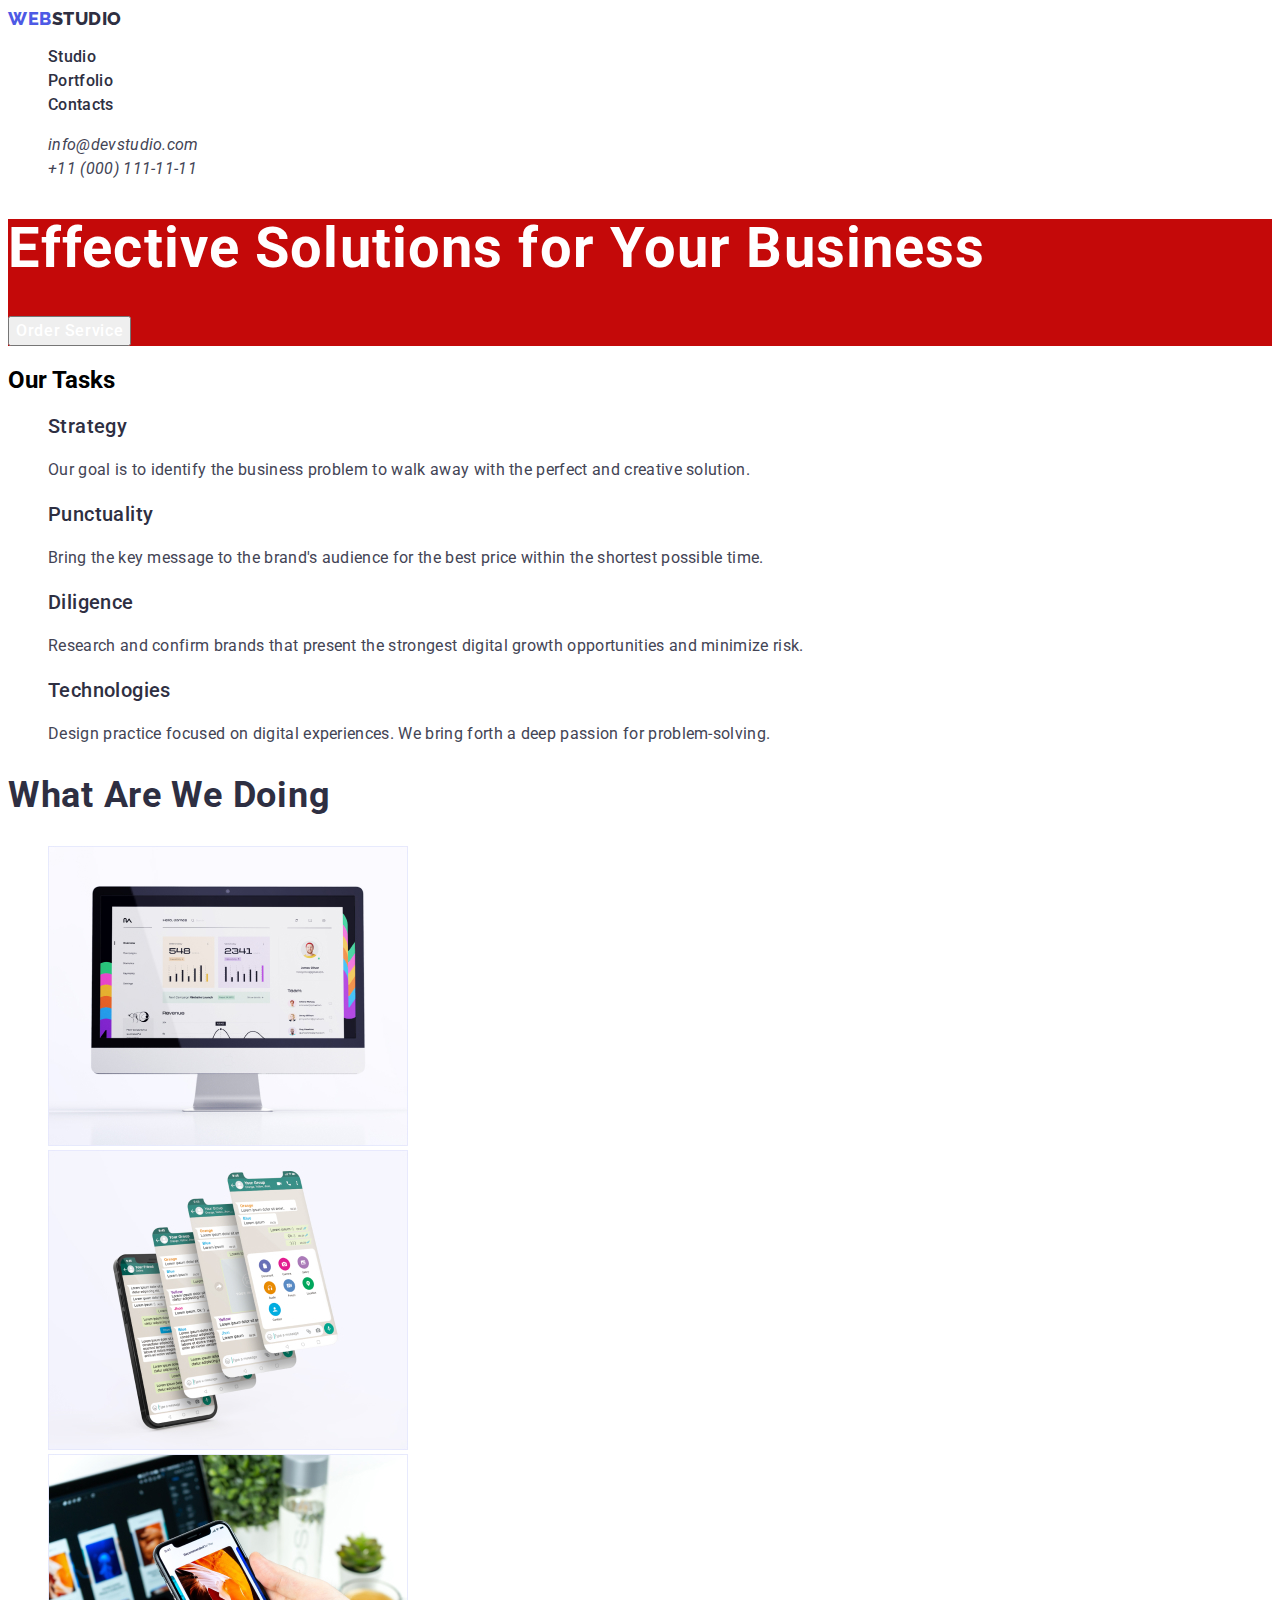
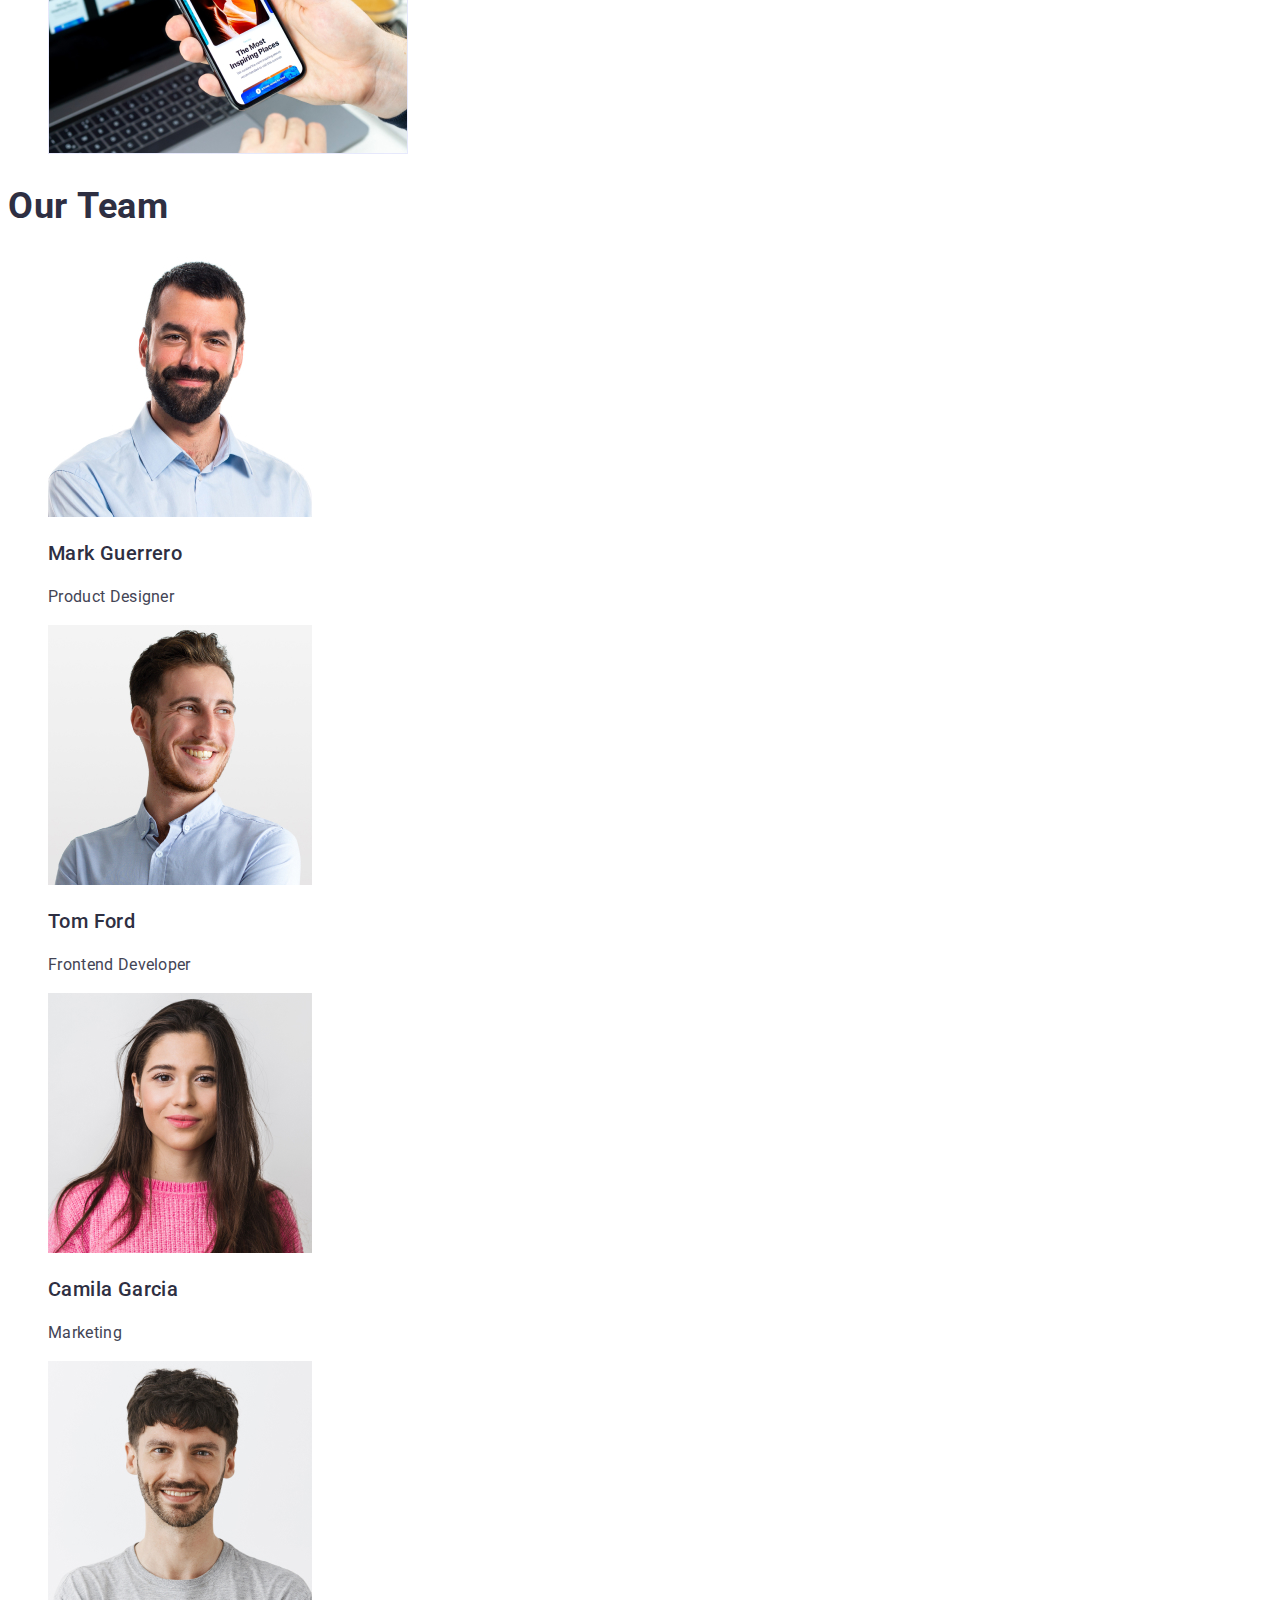
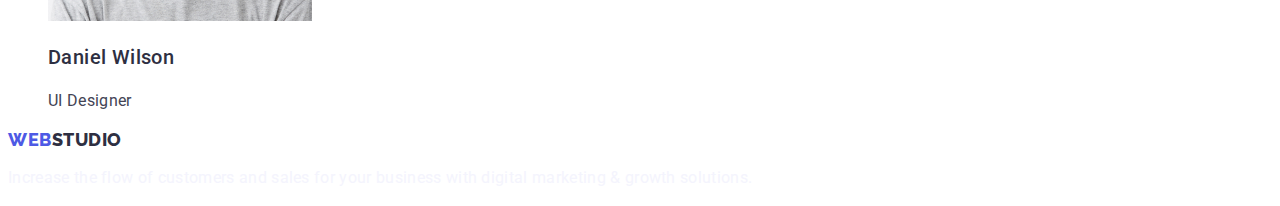
==== index.html @ f7b112e4 "update goit-02" ====
<!DOCTYPE html>
<html lang="en">

<head>
    <meta charset="UTF-8">
    <meta http-equiv="X-UA-Compatible" content="IE=edge">
    <meta name="viewport" content="width=device-width, initial-scale=1.0">
    <link rel="preconnect" href="https://fonts.googleapis.com">
    <link rel="preconnect" href="https://fonts.gstatic.com" crossorigin>
    <link
        href="https://fonts.googleapis.com/css2?family=Raleway:wght@800&amp;family=Roboto:wght@400;500;700;900&amp;display=swap"
        rel="stylesheet">
    <title>Web Studio</title>
    <link rel="stylesheet" href="./css/styles.css">
</head>

<body>
    <header class="header">
        <nav class="header-navigation">
            <a href="./index.html" class="header-logo"><span>Web</span>Studio</a>
            <ul class="header-menu">
                <li class="header-menu-item"><a class="header-menu-link" href="/">Studio</a></li>
                <li class="header-menu-item"><a class="header-menu-link" href="./portfolio.html">Portfolio</a></li>
                <li class="header-menu-item"><a class="header-menu-link" href="/">Contacts</a></li>
            </ul>
        </nav>

        <address class="header-contacts">
            <ul class="header-contacts-menu">
                <li class="header-contacts-items"><a class="header-contacts-links"
                        href="mailto:info@devstudio.com">info@devstudio.com</a></li>
                <li class="header-contacts-items"><a class="header-contacts-links" href="tel:+110001111111">+11 (000)
                        111-11-11</a></li>
            </ul>

        </address>
    </header>
    <main>
        <section class="hero">
            <h1 class="hero-title">Effective Solutions for Your Business</h1>
            <button type="button" class="hero-btn">Order Service</button>
        </section>

        <section class="benefits"> <!--SPISOK-->
            <h2 class="benefits-title">Our Tasks</h2>
            <ul class="benefits-list">
                <li class="benefits-item">
                    <h3 class="benefits-subtitle">Strategy</h3>
                    <p class="benefits-item-text">Our goal is to identify the business
                        problem to walk away with the perfect and creative solution.</p>
                </li>
                <li class="benefits-item">
                    <h3 class="benefits-subtitle">Punctuality</h3>
                    <p class="benefits-item-text">Bring the key message to the brand's audience for the best price
                        within the shortest possible
                        time.</p>
                </li>
                <li class="benefits-item">
                    <h3 class="benefits-subtitle">Diligence</h3>
                    <p class="benefits-item-text">Research and confirm brands that present the strongest digital growth
                        opportunities and minimize
                        risk.</p>
                </li>
                <li class="benefits-item">
                    <h3 class="benefits-subtitle">Technologies</h3>
                    <p class="benefits-item-text">Design practice focused on digital experiences. We bring forth a deep
                        passion for
                        problem-solving.</p>
                </li>
            </ul>
        </section>

        <section class="skill">
            <h2 class="skill-title">What are we doing</h2>
            <ul class="skill-list">
                <li class="skill-item"><img src="./images/img1.jpg" alt="computer" width="360" height="300"></li>
                <li class="skill-item"><img src="./images/img2.jpg" alt="multiple phones" width="360" height="300"></li>
                <li class="skill-item"><img src="./images/img3.jpg" alt="one phone" width="360" height="300"></li>
            </ul>
        </section>

        <section class="team">
            <h2 class="team-title">Our Team</h2>
            <ul class="team-list">
                <li class="team-item">
                    <img src="./images/img21.jpg" alt="Mark Guerrero" width="264">
                    <h3 class="team-subtitle">Mark Guerrero</h3>
                    <p class="team-item-text">Product Designer</p>
                </li>

                <li class="team-item">
                    <img src="./images/img22.jpg" alt="Mark Guerrero" width="264">
                    <h3 class="team-subtitle">Tom Ford</h3>
                    <p class="team-item-text">Frontend Developer</p>
                </li>

                <li class="team-item">
                    <img src="./images/img23.jpg" alt="Mark Guerrero" width="264">
                    <h3 class="team-subtitle">Camila Garcia</h3>
                    <p class="team-item-text">Marketing</p>

                </li>

                <li class="team-item">
                    <img src="./images/img24.jpg" alt="Mark Guerrero" width="264">
                    <h3 class="team-subtitle">Daniel Wilson</h3>
                    <p class="team-item-text">UI Designer</p>
                </li>
            </ul>
        </section>
    </main>

    <footer class="footer">
        <a href="./index.html" class="footer-logo"><span>Web</span>Studio</a>
        <p class="footer-text">Increase the flow of customers and sales for your business with digital marketing &
            growth solutions.</p>
    </footer>

</body>

</html>
---- css/styles.css ----
body {
  font-family: "Roboto", sans-serif;
}

a {
  text-decoration: none;
}

.header-logo span {
  font-family: "Raleway";
  font-style: normal;
  font-weight: 800;
  font-size: 18px;
  line-height: 1.17;
  letter-spacing: 0.03em;
  color: #4d5ae5;
}

ul {
  list-style-type: none;
}

.header-logo {
  font-family: "Raleway";
  font-style: normal;
  font-weight: 800;
  font-size: 18px;
  line-height: 1.17;
  letter-spacing: 0.03em;
  text-transform: uppercase;
  color: #2e2f42;
}

.header-menu-link {
  font-weight: 500;
  font-size: 16px;
  line-height: 1.5; /* 24/16 */
  letter-spacing: 0.02em;
  color: #2e2f42;
}

/** --------------HEADER---------- */

.header-contacts-links {
  font-weight: 400;
  font-size: 16px;
  line-height: 1.5;
  letter-spacing: 0.02em;
  color: #434455;
}

.header-contacts-links:hover {
  color: #fd9222;
}

.header-contacts-links:focus {
  color: #fd9222;
}

/** ---------------HERO---------- */

.hero {
  background-color: rgb(196, 9, 9);
}

.hero-title {
  font-weight: 700;
  font-size: 56px;
  line-height: 1.07;
  letter-spacing: 0.02em;
  color: #ffffff;
}

.hero-btn {
  font-family: "Roboto";
  font-style: normal;
  font-weight: 500;
  font-size: 16px;
  line-height: 1.5;
  letter-spacing: 0.04em;
  color: #ffffff;
}

.hero-btn:hover {
  color: #fd9222;
}

/** ---------BENEFITS--------- */

.benefits {
}

.benefits-title {
}

.benefits-list {
}

.benefits-item {
}

.benefits-subtitle {
  font-weight: 500;
  font-size: 20px;
  line-height: 1.2;
  letter-spacing: 0.02em;
  color: #2e2f42;
}

.benefits-item-text {
  font-weight: 400;
  font-size: 16px;
  line-height: 1.5;
  letter-spacing: 0.02em;
  color: #434455;
}

/** --------SKILL---------- */
.skill {
}

.skill-title {
  font-weight: 700;
  font-size: 36px;
  line-height: 1.11;
  letter-spacing: 0.02em;
  text-transform: capitalize;
  color: #2e2f42;
}

.skill-list {
}

.skill-item {
}

/** --------TEAM-------- */

.team {
}

.team-title {
  font-weight: 700;
  font-size: 36px;
  line-height: 1.11;
  letter-spacing: 0.02em;
  text-transform: capitalize;
  color: #2e2f42;
}

.team-list {
}

.team-item {
}

.team-subtitle {
  font-weight: 500;
  font-size: 20px;
  line-height: 1.2;
  letter-spacing: 0.02em;
  color: #2e2f42;
}

.team-item-text {
  font-weight: 400;
  font-size: 16px;
  line-height: 1.5;
  letter-spacing: 0.02em;
  color: #434455;
}

/** ------SECOND-PAGE------- */

/** ------------SERVICES----------- */

.sevices-btn-all {
  font-weight: 500;
  font-size: 16px;
  line-height: 1.5;
  letter-spacing: 0.04em;
  color: #ffffff;
}

.sevices-web-site-btn {
  font-weight: 500;
  font-size: 16px;
  line-height: 1.5;
  display: flex;
  align-items: center;
  text-align: center;
  letter-spacing: 0.04em;
  color: #4d5ae5;
}

.services-app-btn {
  font-weight: 500;
  font-size: 16px;
  line-height: 1.5;
  display: flex;
  align-items: center;
  text-align: center;
  letter-spacing: 0.04em;
  color: #4d5ae5;
}

.services-design-btn {
  font-weight: 500;
  font-size: 16px;
  line-height: 1.5;
  display: flex;
  align-items: center;
  text-align: center;
  letter-spacing: 0.04em;
  color: #4d5ae5;
}

.services-marketing-btn {
  font-weight: 500;
  font-size: 16px;
  line-height: 1.5;
  display: flex;
  align-items: center;
  text-align: center;
  letter-spacing: 0.04em;
  color: #4d5ae5;
}

/** ------------BANKING--------- */

.banking-subtitle {
  font-weight: 500;
  font-size: 20px;
  line-height: 1.2;
  letter-spacing: 0.02em;
  color: #2e2f42;
}

.footer {
}

.footer-logo span {
  font-family: "Raleway";
  font-style: normal;
  font-weight: 800;
  font-size: 18px;
  line-height: 1.17;
  letter-spacing: 0.03em;
  color: #4d5ae5;
}

.footer-logo {
  font-family: "Raleway";
  font-style: normal;
  font-weight: 800;
  font-size: 18px;
  line-height: 1.17;
  letter-spacing: 0.03em;
  text-transform: uppercase;
  color: #2e2f42;
}

.footer-text {
  font-weight: 400;
  font-size: 16px;
  line-height: 1.5;
  letter-spacing: 0.02em;
  color: #f4f4fd;
}
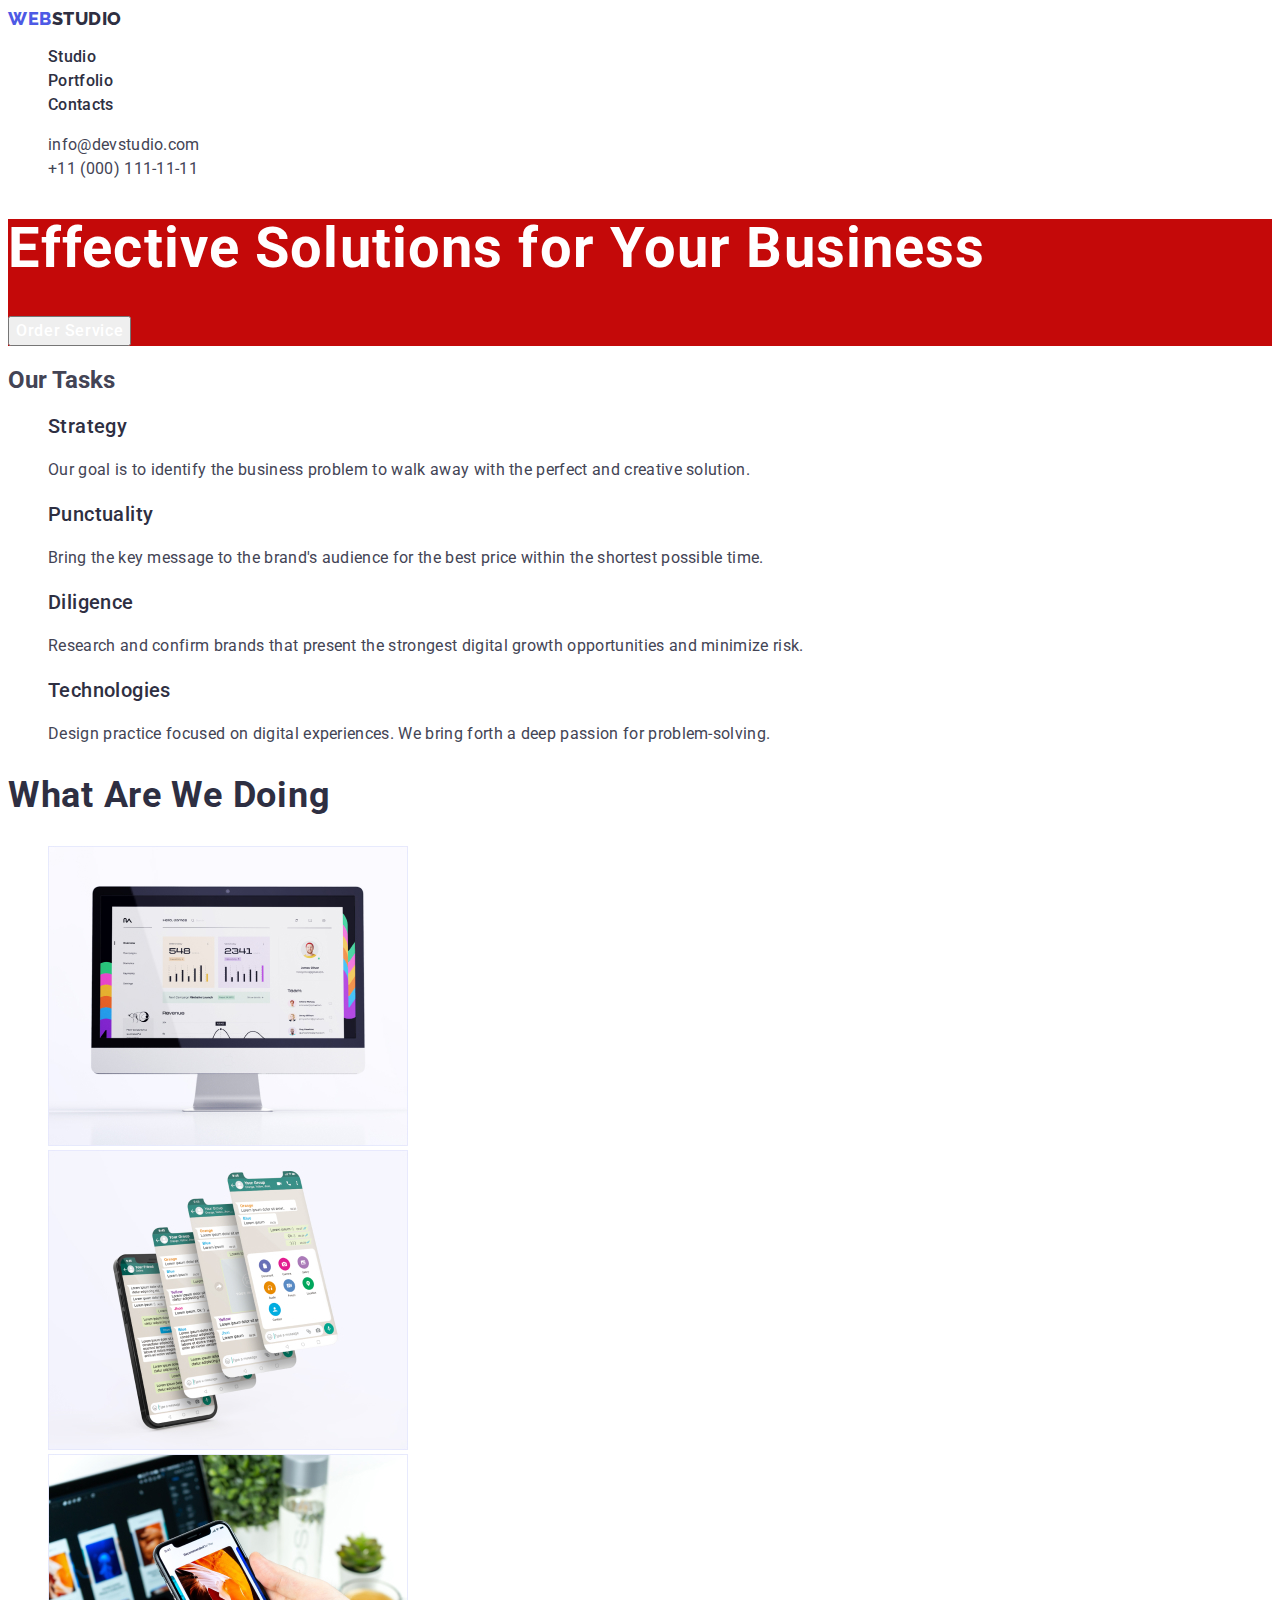
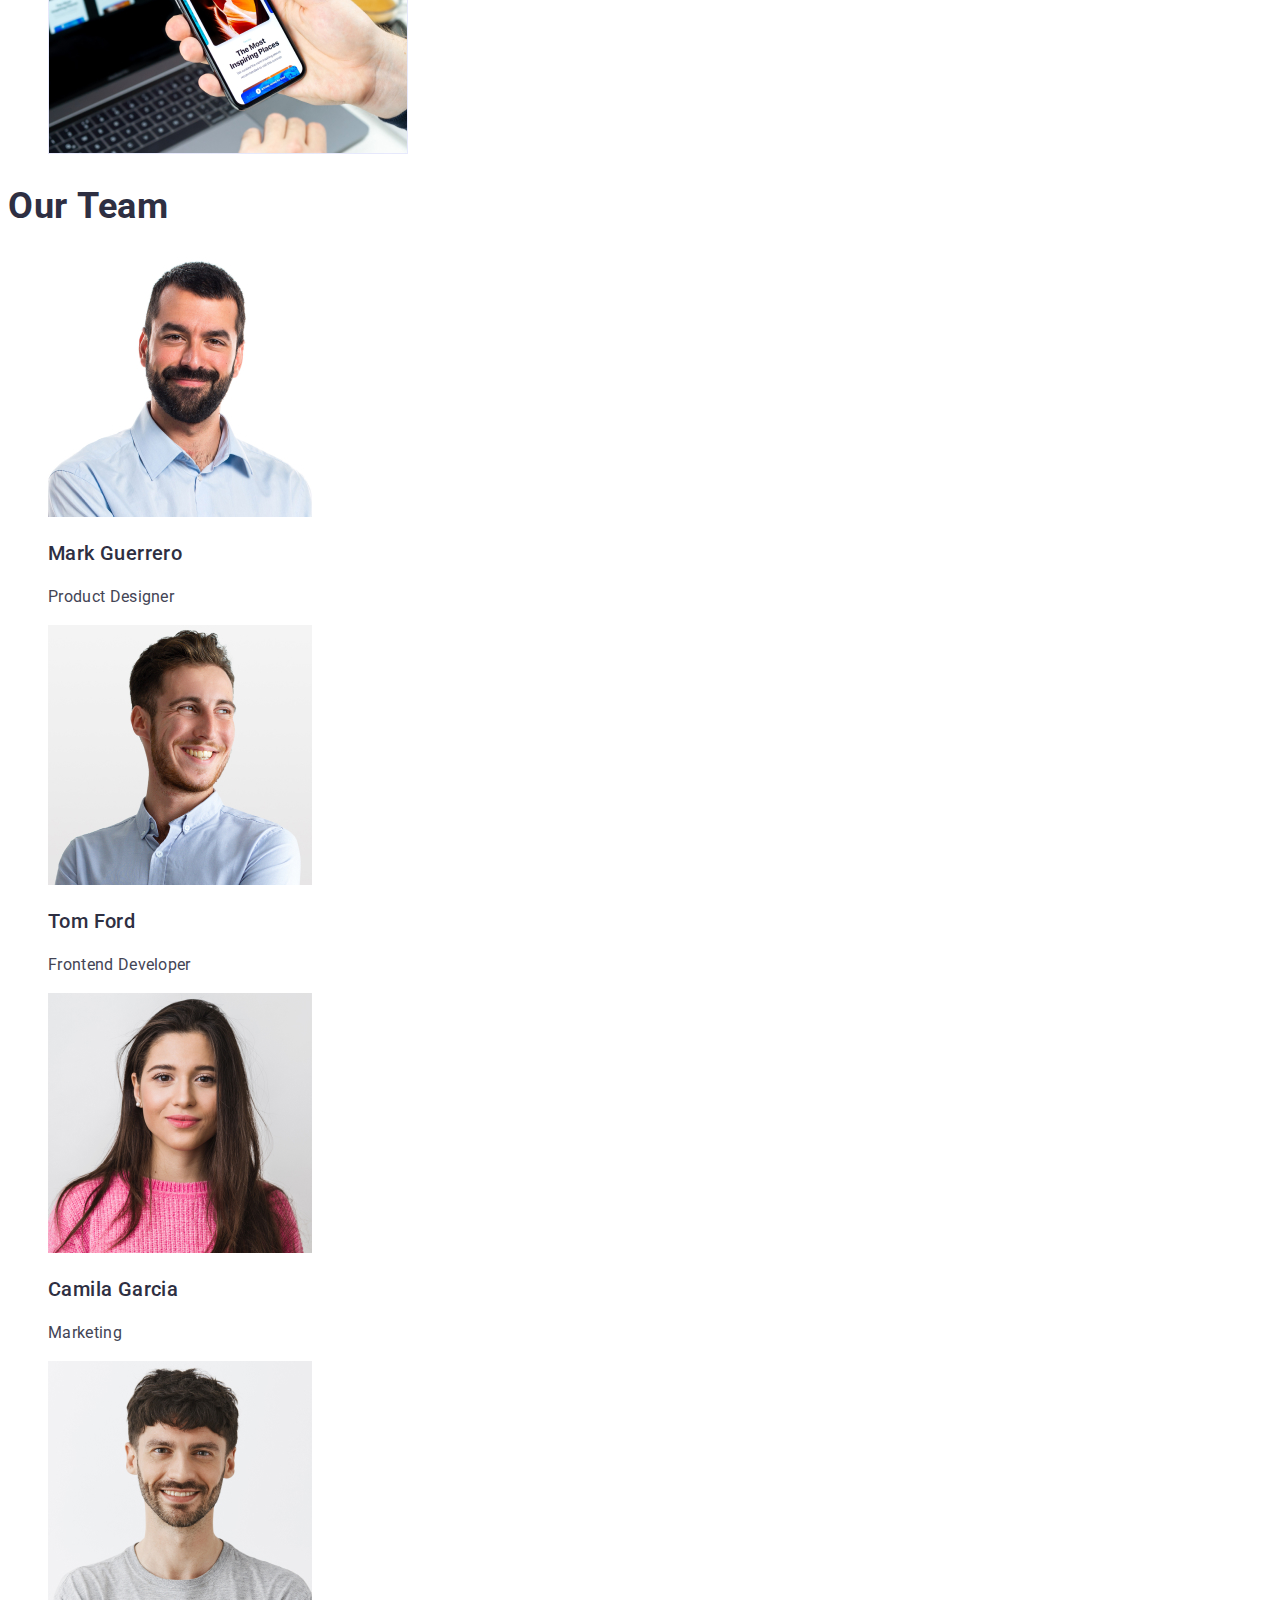
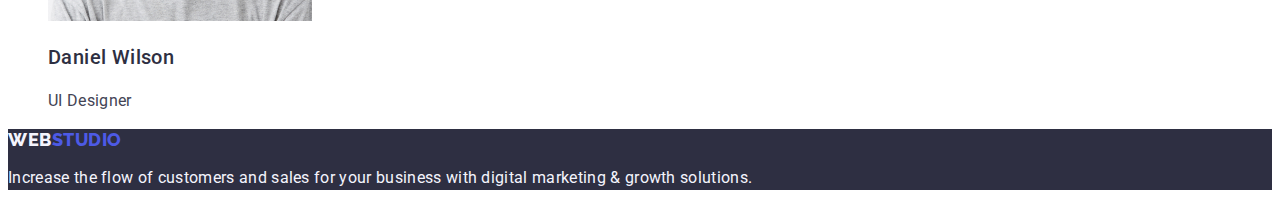
==== commit 24f481e0: "update" ====
--- a/index.html
+++ b/index.html
@@ -17,19 +17,20 @@
 <body>
     <header class="header">
         <nav class="header-navigation">
-            <a href="./index.html" class="header-logo"><span>Web</span>Studio</a>
-            <ul class="header-menu">
-                <li class="header-menu-item"><a class="header-menu-link" href="/">Studio</a></li>
-                <li class="header-menu-item"><a class="header-menu-link" href="./portfolio.html">Portfolio</a></li>
-                <li class="header-menu-item"><a class="header-menu-link" href="/">Contacts</a></li>
+            <a href="./index.html" class="header-logo">Web<span>Studio</span></a>
+            <ul class="header-menu-item">
+                <li class="header-menu-link"><a class="header-menu-link-item" href="index.html">Studio</a></li>
+                <li class="header-menu-link"><a class="header-menu-link-item" href="./portfolio.html">Portfolio</a></li>
+                <li class="header-menu-link"><a class="header-menu-link-item" href="/">Contacts</a></li>
             </ul>
         </nav>
 
         <address class="header-contacts">
-            <ul class="header-contacts-menu">
-                <li class="header-contacts-items"><a class="header-contacts-links"
+            <ul class="header-contacts-item">
+                <li class="header-contacts-list"><a class="header-contacts-item-link"
                         href="mailto:info@devstudio.com">info@devstudio.com</a></li>
-                <li class="header-contacts-items"><a class="header-contacts-links" href="tel:+110001111111">+11 (000)
+                <li class="header-contacts-items"><a class="header-contacts-item-link" href="tel:+110001111111">+11
+                        (000)
                         111-11-11</a></li>
             </ul>
 
--- a/css/styles.css
+++ b/css/styles.css
@@ -1,5 +1,18 @@
+:root {
+  --primary-font: "Roboto", sans-serif;
+  --primary-slate-color: #434455;
+  --primary-white-color: #ffffff;
+  --primary-navy-blue-color: #2e2f42;
+}
+
 body {
   font-family: "Roboto", sans-serif;
+  color: #434455;
+  background-color: #ffffff;
+}
+
+.link {
+  text-decoration: none;
 }
 
 a {
@@ -13,13 +26,16 @@
   font-size: 18px;
   line-height: 1.17;
   letter-spacing: 0.03em;
-  color: #4d5ae5;
+  text-transform: uppercase;
+  color: #2e2f42;
 }
 
 ul {
   list-style-type: none;
 }
 
+/** --------------HEADER---------- */
+
 .header-logo {
   font-family: "Raleway";
   font-style: normal;
@@ -28,32 +44,34 @@
   line-height: 1.17;
   letter-spacing: 0.03em;
   text-transform: uppercase;
-  color: #2e2f42;
-}
-
-.header-menu-link {
-  font-weight: 500;
-  font-size: 16px;
-  line-height: 1.5; /* 24/16 */
-  letter-spacing: 0.02em;
-  color: #2e2f42;
-}
-
-/** --------------HEADER---------- */
-
-.header-contacts-links {
-  font-weight: 400;
-  font-size: 16px;
-  line-height: 1.5;
-  letter-spacing: 0.02em;
-  color: #434455;
-}
-
-.header-contacts-links:hover {
+  color: #4d5ae5;
+}
+
+.header-menu-link-item {
+  font-family: "Roboto";
+  font-style: normal;
+  font-weight: 500;
+  font-size: 16px;
+  line-height: 1.5;
+  letter-spacing: 0.02em;
+  color: #2e2f42;
+}
+
+.header-contacts-item-link {
+  font-family: "Roboto";
+  font-style: normal;
+  font-weight: 400;
+  font-size: 16px;
+  line-height: 1.5;
+  letter-spacing: 0.02em;
+  color: #434455;
+}
+
+.header-contacts-item-link:hover {
   color: #fd9222;
 }
 
-.header-contacts-links:focus {
+.header-contacts-item-link:focus {
   color: #fd9222;
 }
 
@@ -87,18 +105,6 @@
 
 /** ---------BENEFITS--------- */
 
-.benefits {
-}
-
-.benefits-title {
-}
-
-.benefits-list {
-}
-
-.benefits-item {
-}
-
 .benefits-subtitle {
   font-weight: 500;
   font-size: 20px;
@@ -116,8 +122,6 @@
 }
 
 /** --------SKILL---------- */
-.skill {
-}
 
 .skill-title {
   font-weight: 700;
@@ -128,16 +132,7 @@
   color: #2e2f42;
 }
 
-.skill-list {
-}
-
-.skill-item {
-}
-
 /** --------TEAM-------- */
-
-.team {
-}
 
 .team-title {
   font-weight: 700;
@@ -148,12 +143,6 @@
   color: #2e2f42;
 }
 
-.team-list {
-}
-
-.team-item {
-}
-
 .team-subtitle {
   font-weight: 500;
   font-size: 20px;
@@ -170,65 +159,49 @@
   color: #434455;
 }
 
-/** ------SECOND-PAGE------- */
-
 /** ------------SERVICES----------- */
 
-.sevices-btn-all {
+.portfolio-btn-all {
+  font-family: "Roboto";
+  font-style: normal;
   font-weight: 500;
   font-size: 16px;
   line-height: 1.5;
   letter-spacing: 0.04em;
   color: #ffffff;
-}
-
-.sevices-web-site-btn {
-  font-weight: 500;
-  font-size: 16px;
-  line-height: 1.5;
-  display: flex;
-  align-items: center;
-  text-align: center;
+  background-color: #404bbf;
+  cursor: pointer;
+}
+
+.portfolio-btn-all:hover {
+  color: #ffffff;
+  background-color: #404bbf;
+}
+
+.portfolio-btn-all:focus {
+  color: #ffffff;
+  background-color: #404bbf;
+}
+
+.prospects-img link {
+  list-style: none;
+}
+
+.portfolio-btn {
+  font-family: "Roboto";
+  font-style: normal;
+  font-weight: 500;
+  font-size: 16px;
+  line-height: 1.5;
   letter-spacing: 0.04em;
   color: #4d5ae5;
 }
 
-.services-app-btn {
-  font-weight: 500;
-  font-size: 16px;
-  line-height: 1.5;
-  display: flex;
-  align-items: center;
-  text-align: center;
-  letter-spacing: 0.04em;
-  color: #4d5ae5;
-}
-
-.services-design-btn {
-  font-weight: 500;
-  font-size: 16px;
-  line-height: 1.5;
-  display: flex;
-  align-items: center;
-  text-align: center;
-  letter-spacing: 0.04em;
-  color: #4d5ae5;
-}
-
-.services-marketing-btn {
-  font-weight: 500;
-  font-size: 16px;
-  line-height: 1.5;
-  display: flex;
-  align-items: center;
-  text-align: center;
-  letter-spacing: 0.04em;
-  color: #4d5ae5;
-}
-
-/** ------------BANKING--------- */
-
-.banking-subtitle {
+/** ------------PROSPECTS--------- */
+
+.prospects-title {
+  font-family: "Roboto";
+  font-style: normal;
   font-weight: 500;
   font-size: 20px;
   line-height: 1.2;
@@ -236,7 +209,20 @@
   color: #2e2f42;
 }
 
+.prospects-text {
+  font-family: "Roboto";
+  font-style: normal;
+  font-weight: 400;
+  font-size: 16px;
+  line-height: 1.5;
+  letter-spacing: 0.02em;
+  color: #434455;
+}
+
+/** --------FOOTER------- */
+
 .footer {
+  background-color: #2e2f42;
 }
 
 .footer-logo span {
@@ -246,20 +232,21 @@
   font-size: 18px;
   line-height: 1.17;
   letter-spacing: 0.03em;
+  text-transform: uppercase;
+  color: #f4f4fd;
+}
+
+.footer-logo {
+  font-family: "Raleway";
+  font-style: normal;
+  font-weight: 800;
+  font-size: 18px;
+  line-height: 1.17;
+  letter-spacing: 0.03em;
+  text-transform: uppercase;
   color: #4d5ae5;
 }
 
-.footer-logo {
-  font-family: "Raleway";
-  font-style: normal;
-  font-weight: 800;
-  font-size: 18px;
-  line-height: 1.17;
-  letter-spacing: 0.03em;
-  text-transform: uppercase;
-  color: #2e2f42;
-}
-
 .footer-text {
   font-weight: 400;
   font-size: 16px;
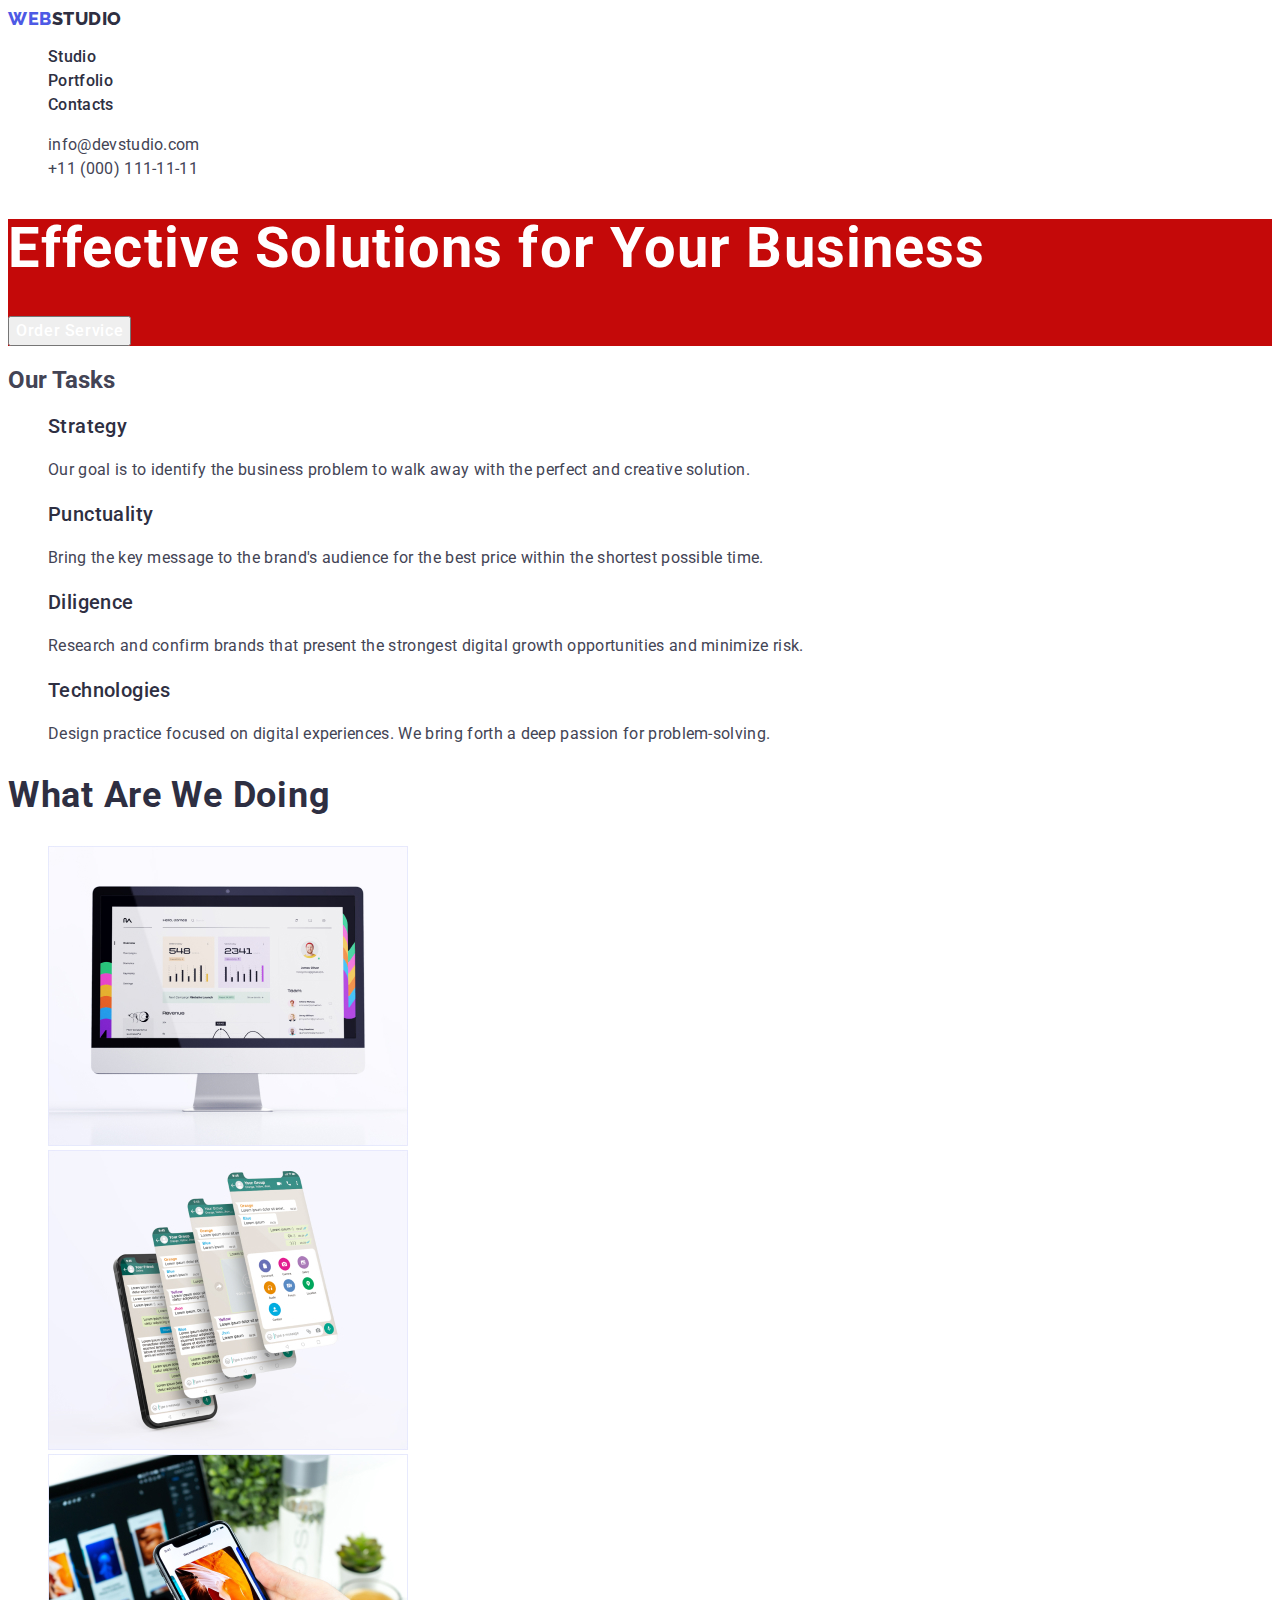
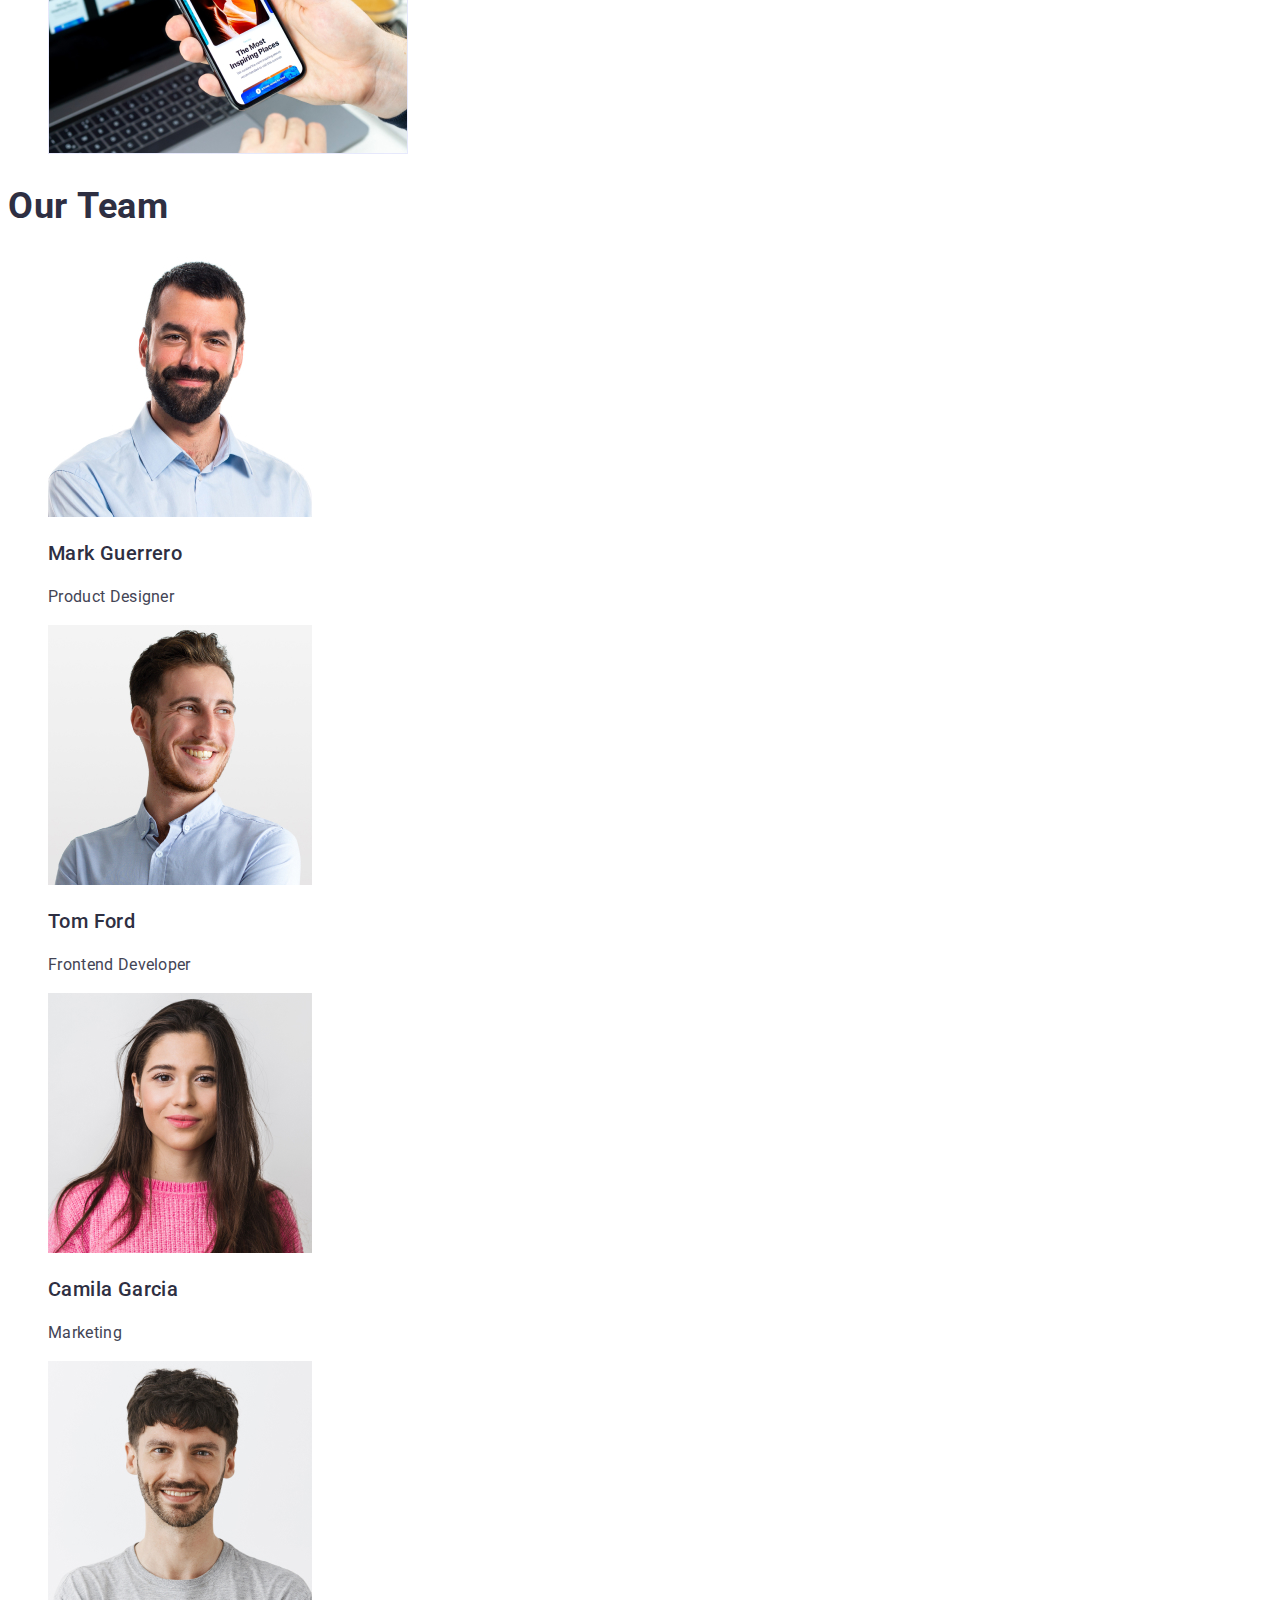
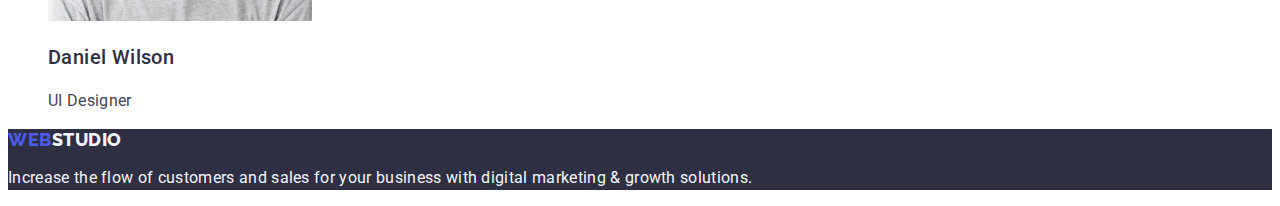
==== commit 37a43b72: "Update index.html" ====
--- a/index.html
+++ b/index.html
@@ -112,7 +112,7 @@
     </main>
 
     <footer class="footer">
-        <a href="./index.html" class="footer-logo"><span>Web</span>Studio</a>
+        <a href="./index.html" class="footer-logo">Web<span>Studio</span></a>
         <p class="footer-text">Increase the flow of customers and sales for your business with digital marketing &
             growth solutions.</p>
     </footer>
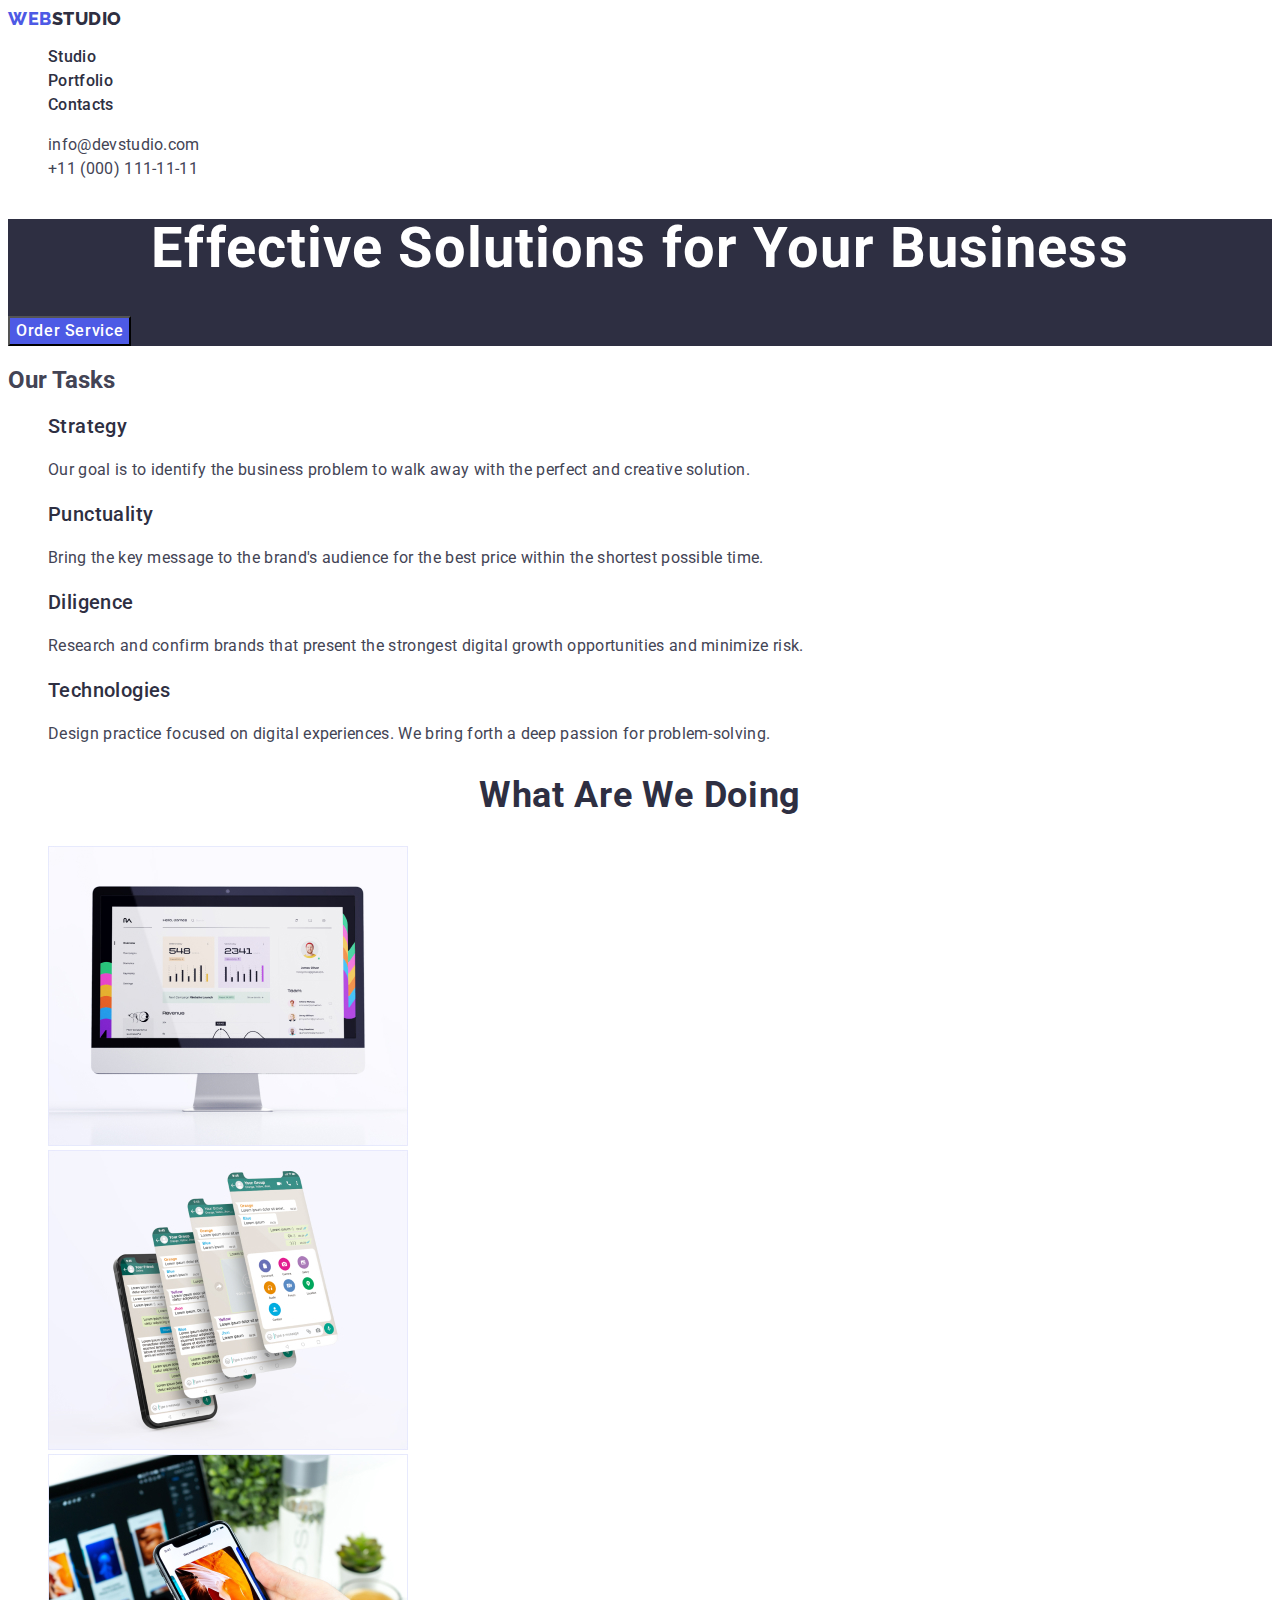
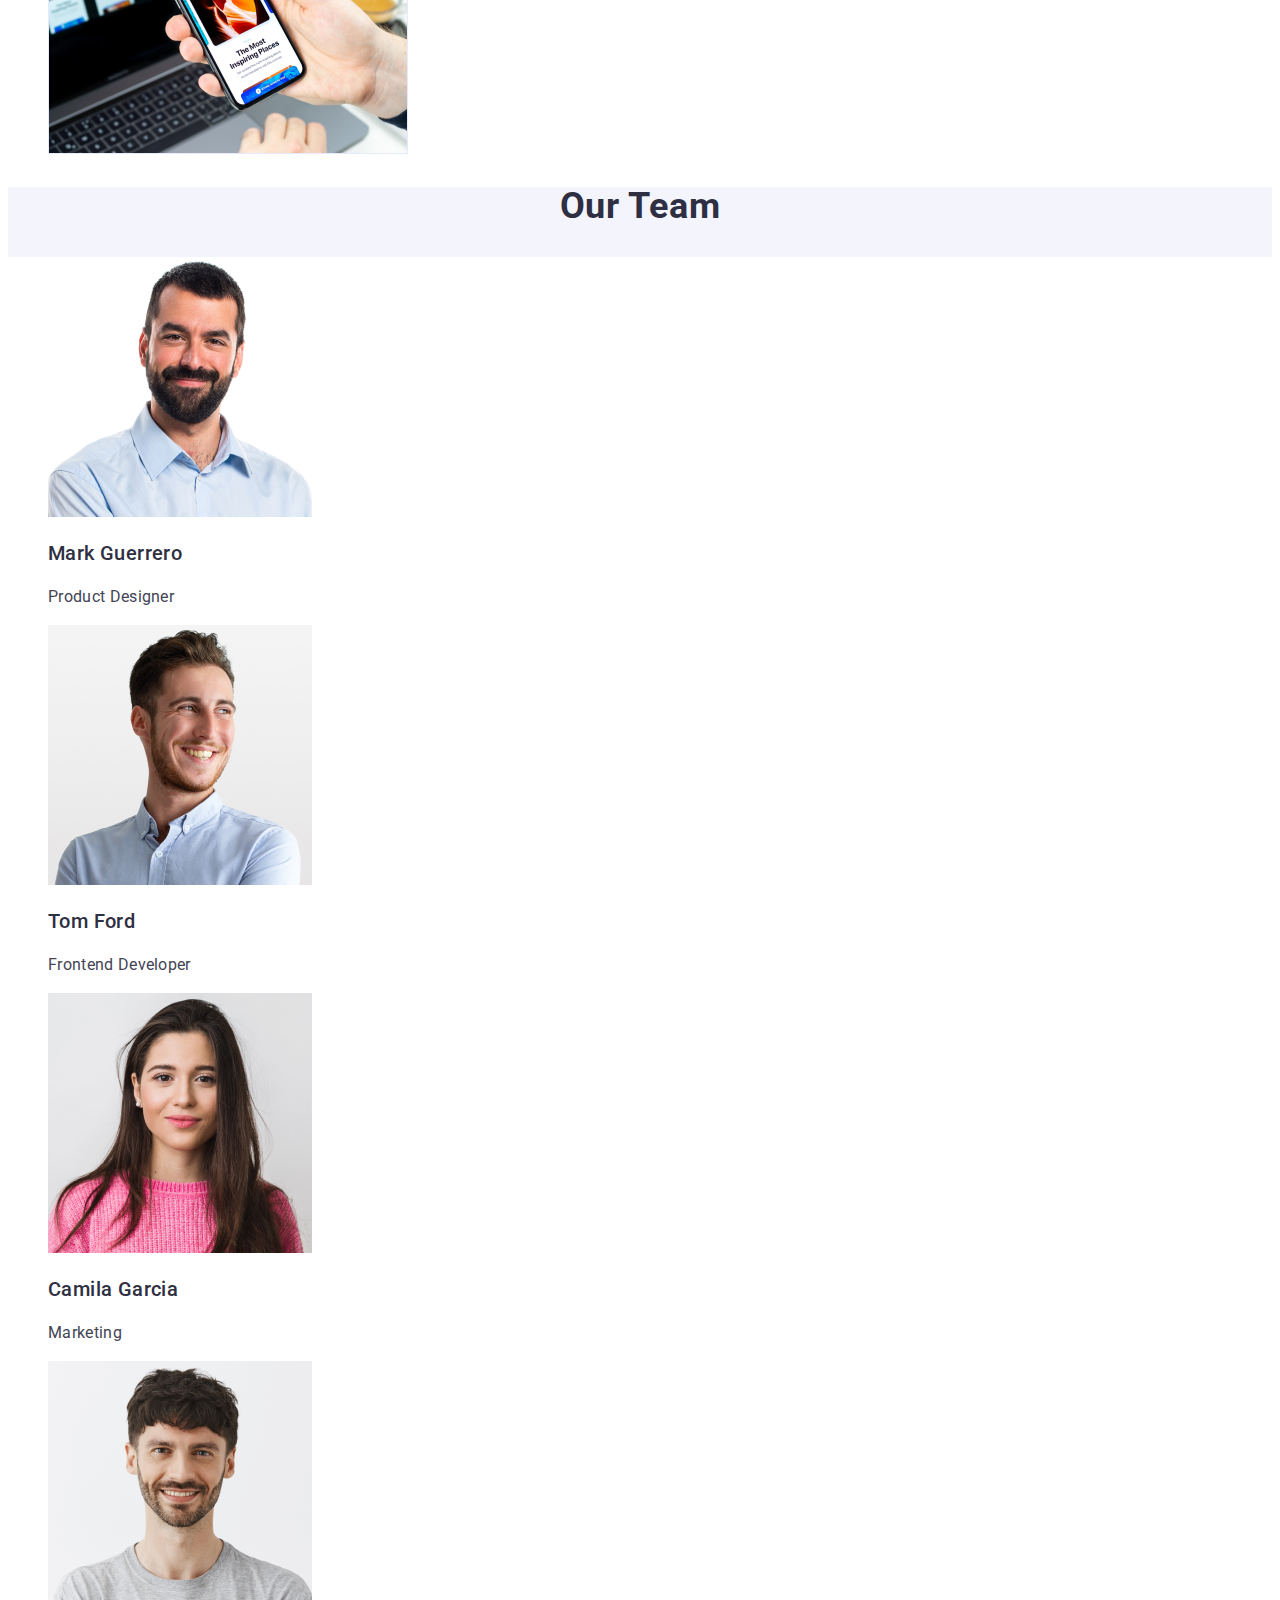
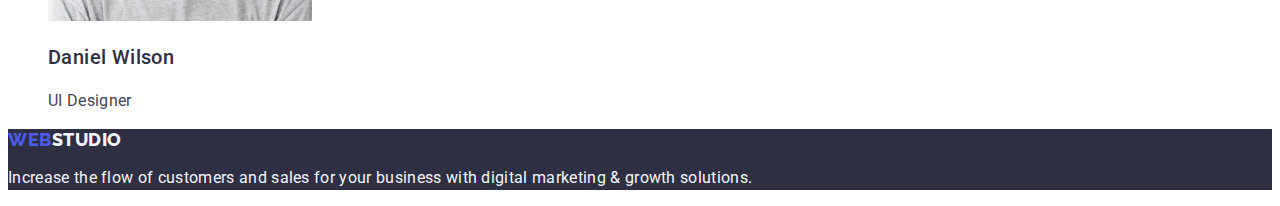
==== commit d38baaff: "update portfolio" ====
--- a/index.html
+++ b/index.html
@@ -16,20 +16,22 @@
 
 <body>
     <header class="header">
-        <nav class="header-navigation">
-            <a href="./index.html" class="header-logo">Web<span>Studio</span></a>
+        <nav class="header-navigation list">
+            <a href="./index.html" class="header-logo link">Web<span class="logo-title">Studio</span></a>
             <ul class="header-menu-item">
-                <li class="header-menu-link"><a class="header-menu-link-item" href="index.html">Studio</a></li>
-                <li class="header-menu-link"><a class="header-menu-link-item" href="./portfolio.html">Portfolio</a></li>
-                <li class="header-menu-link"><a class="header-menu-link-item" href="/">Contacts</a></li>
+                <li class="header-menu-list list"><a class="header-menu-link link" href="./index.html">Studio</a></li>
+                <li class="header-menu-list list"><a class="header-menu-link link" href="./portfolio.html">Portfolio</a>
+                </li>
+                <li class="header-menu-list list"><a class="header-menu-link link" href="">Contacts</a></li>
             </ul>
         </nav>
 
         <address class="header-contacts">
             <ul class="header-contacts-item">
-                <li class="header-contacts-list"><a class="header-contacts-item-link"
+                <li class="header-contacts-list list"><a class="header-contacts-item-link link"
                         href="mailto:info@devstudio.com">info@devstudio.com</a></li>
-                <li class="header-contacts-items"><a class="header-contacts-item-link" href="tel:+110001111111">+11
+                <li class="header-contacts-list list"><a class="header-contacts-item-link link"
+                        href="tel:+110001111111">+11
                         (000)
                         111-11-11</a></li>
             </ul>
@@ -44,7 +46,7 @@
 
         <section class="benefits"> <!--SPISOK-->
             <h2 class="benefits-title">Our Tasks</h2>
-            <ul class="benefits-list">
+            <ul class="benefits-list list">
                 <li class="benefits-item">
                     <h3 class="benefits-subtitle">Strategy</h3>
                     <p class="benefits-item-text">Our goal is to identify the business
@@ -73,7 +75,7 @@
 
         <section class="skill">
             <h2 class="skill-title">What are we doing</h2>
-            <ul class="skill-list">
+            <ul class="skill-list list">
                 <li class="skill-item"><img src="./images/img1.jpg" alt="computer" width="360" height="300"></li>
                 <li class="skill-item"><img src="./images/img2.jpg" alt="multiple phones" width="360" height="300"></li>
                 <li class="skill-item"><img src="./images/img3.jpg" alt="one phone" width="360" height="300"></li>
@@ -82,7 +84,7 @@
 
         <section class="team">
             <h2 class="team-title">Our Team</h2>
-            <ul class="team-list">
+            <ul class="team-list list">
                 <li class="team-item">
                     <img src="./images/img21.jpg" alt="Mark Guerrero" width="264">
                     <h3 class="team-subtitle">Mark Guerrero</h3>
@@ -112,7 +114,7 @@
     </main>
 
     <footer class="footer">
-        <a href="./index.html" class="footer-logo">Web<span>Studio</span></a>
+        <a href="./index.html" class="footer-logo link">Web<span class="logo-title">Studio</span></a>
         <p class="footer-text">Increase the flow of customers and sales for your business with digital marketing &
             growth solutions.</p>
     </footer>
--- a/css/styles.css
+++ b/css/styles.css
@@ -15,12 +15,16 @@
   text-decoration: none;
 }
 
+.list {
+  list-style: none;
+}
+
 a {
   text-decoration: none;
 }
 
 .header-logo span {
-  font-family: "Raleway";
+  font-family: "Raleway", sans-serif;
   font-style: normal;
   font-weight: 800;
   font-size: 18px;
@@ -37,7 +41,7 @@
 /** --------------HEADER---------- */
 
 .header-logo {
-  font-family: "Raleway";
+  font-family: "Raleway", sans-serif;
   font-style: normal;
   font-weight: 800;
   font-size: 18px;
@@ -47,14 +51,30 @@
   color: #4d5ae5;
 }
 
-.header-menu-link-item {
-  font-family: "Roboto";
-  font-style: normal;
-  font-weight: 500;
-  font-size: 16px;
-  line-height: 1.5;
-  letter-spacing: 0.02em;
-  color: #2e2f42;
+.header-menu-link {
+  font-family: "Roboto";
+  font-style: normal;
+  font-weight: 500;
+  font-size: 16px;
+  line-height: 1.5;
+  letter-spacing: 0.02em;
+  color: #2e2f42;
+}
+
+.header-menu-link:hover {
+  color: #404bbf;
+}
+
+.header-menu-link:focus {
+  color: #404bbf;
+}
+
+.header-contacts {
+  font-style: normal;
+}
+
+.header-contacts-item {
+  list-style: none;
 }
 
 .header-contacts-item-link {
@@ -68,39 +88,46 @@
 }
 
 .header-contacts-item-link:hover {
-  color: #fd9222;
+  color: #404bbf;
 }
 
 .header-contacts-item-link:focus {
-  color: #fd9222;
+  color: #404bbf;
 }
 
 /** ---------------HERO---------- */
 
 .hero {
-  background-color: rgb(196, 9, 9);
+  background-color: #2e2f42;
 }
 
 .hero-title {
   font-weight: 700;
   font-size: 56px;
   line-height: 1.07;
+  text-align: center;
   letter-spacing: 0.02em;
   color: #ffffff;
 }
 
 .hero-btn {
-  font-family: "Roboto";
+  font-family: "Roboto", sans-serif;
   font-style: normal;
   font-weight: 500;
   font-size: 16px;
   line-height: 1.5;
   letter-spacing: 0.04em;
   color: #ffffff;
+  background-color: #4d5ae5;
+  cursor: pointer;
 }
 
 .hero-btn:hover {
-  color: #fd9222;
+  background-color: #404bbf;
+}
+
+.hero-btn:focus {
+  background-color: #404bbf;
 }
 
 /** ---------BENEFITS--------- */
@@ -127,17 +154,27 @@
   font-weight: 700;
   font-size: 36px;
   line-height: 1.11;
+  text-align: center;
   letter-spacing: 0.02em;
   text-transform: capitalize;
   color: #2e2f42;
 }
 
 /** --------TEAM-------- */
+
+.team {
+  background-color: #f4f4fd;
+}
+
+.team-list {
+  background-color: #ffffff;
+}
 
 .team-title {
   font-weight: 700;
   font-size: 36px;
   line-height: 1.11;
+  text-align: center;
   letter-spacing: 0.02em;
   text-transform: capitalize;
   color: #2e2f42;
@@ -226,7 +263,7 @@
 }
 
 .footer-logo span {
-  font-family: "Raleway";
+  font-family: "Raleway", sans-serif;
   font-style: normal;
   font-weight: 800;
   font-size: 18px;
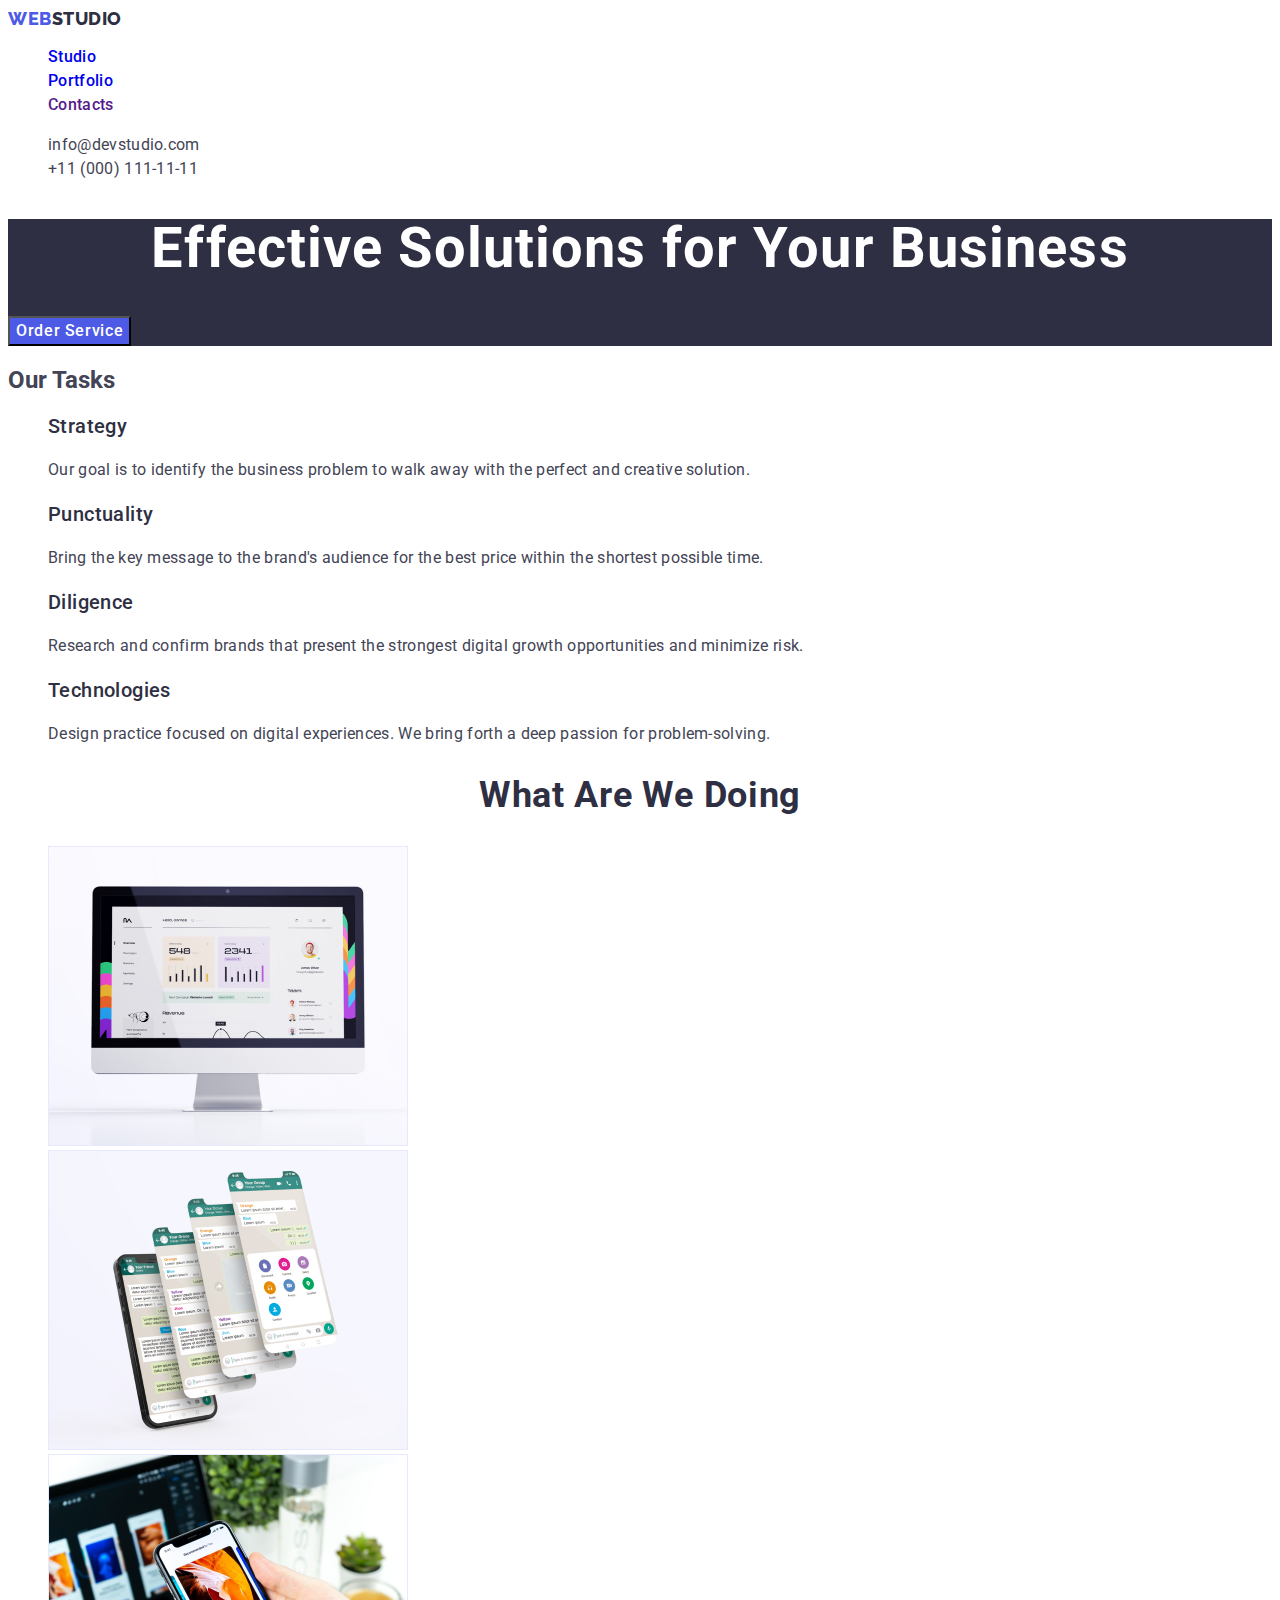
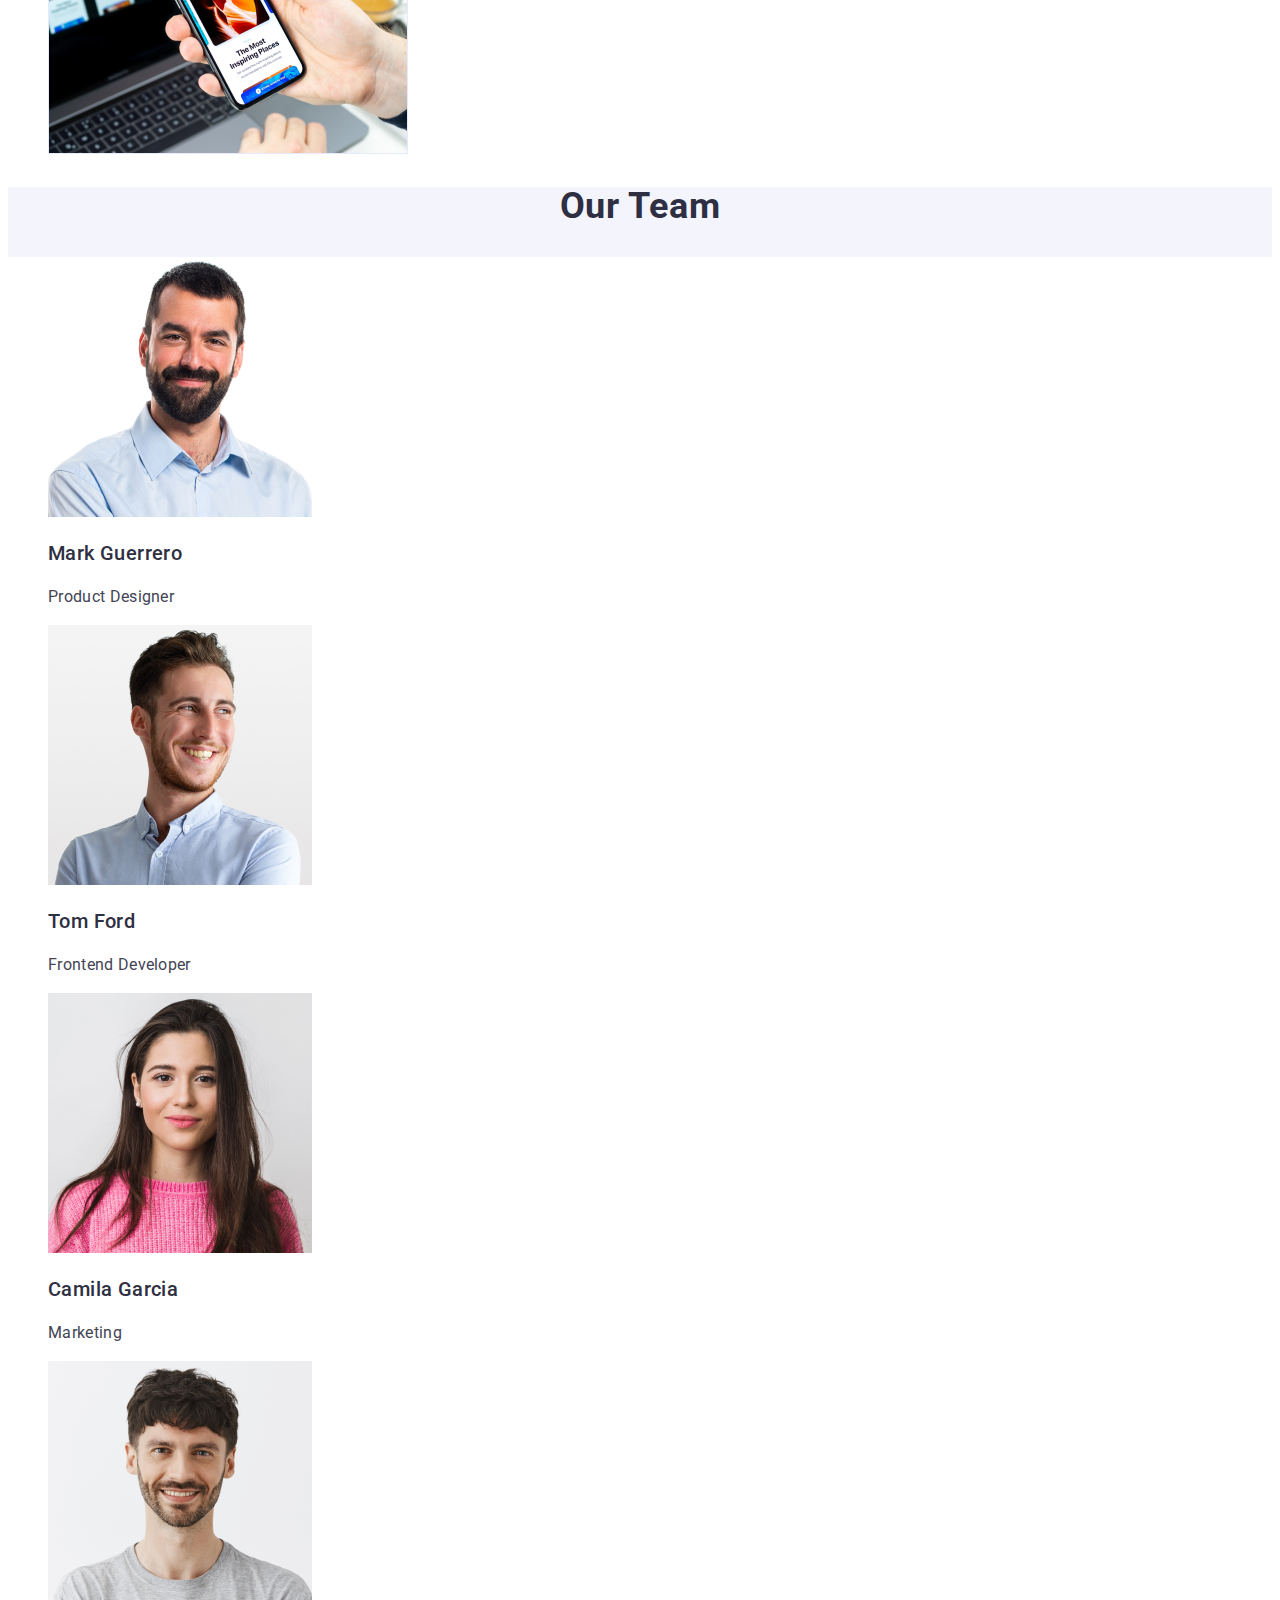
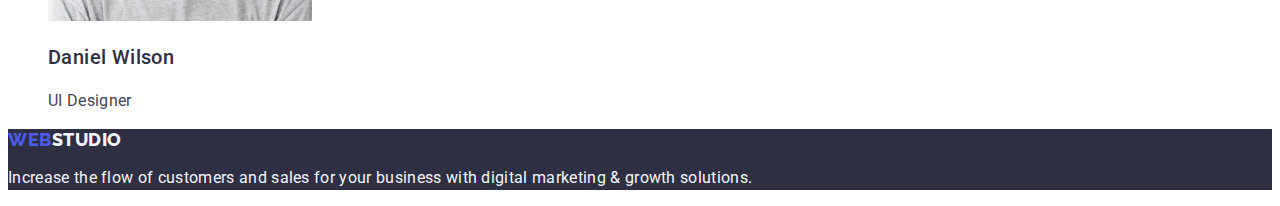
==== commit 66ae594c: "up" ====
--- a/index.html
+++ b/index.html
@@ -18,16 +18,16 @@
     <header class="header">
         <nav class="header-navigation list">
             <a href="./index.html" class="header-logo link">Web<span class="logo-title">Studio</span></a>
-            <ul class="header-menu-item">
-                <li class="header-menu-list list"><a class="header-menu-link link" href="./index.html">Studio</a></li>
-                <li class="header-menu-list list"><a class="header-menu-link link" href="./portfolio.html">Portfolio</a>
+            <ul class="header-menu list">
+                <li class="header-menu-item list"><a class="header-menu-link link" href="./index.html">Studio</a></li>
+                <li class="header-menu-item list"><a class="header-menu-link link" href="./portfolio.html">Portfolio</a>
                 </li>
-                <li class="header-menu-list list"><a class="header-menu-link link" href="">Contacts</a></li>
+                <li class="header-menu-item list"><a class="header-menu-link link" href="">Contacts</a></li>
             </ul>
         </nav>
 
         <address class="header-contacts">
-            <ul class="header-contacts-item">
+            <ul class="header-contacts-item list">
                 <li class="header-contacts-list list"><a class="header-contacts-item-link link"
                         href="mailto:info@devstudio.com">info@devstudio.com</a></li>
                 <li class="header-contacts-list list"><a class="header-contacts-item-link link"
--- a/css/styles.css
+++ b/css/styles.css
@@ -40,6 +40,10 @@
 
 /** --------------HEADER---------- */
 
+.header-menu {
+  list-style: none;
+}
+
 .header-logo {
   font-family: "Raleway", sans-serif;
   font-style: normal;
@@ -51,14 +55,18 @@
   color: #4d5ae5;
 }
 
+.header-menu-item {
+  font-family: "Roboto";
+  font-style: normal;
+  font-weight: 500;
+  font-size: 16px;
+  line-height: 1.5;
+  letter-spacing: 0.02em;
+  color: #2e2f42;
+}
+
 .header-menu-link {
-  font-family: "Roboto";
-  font-style: normal;
-  font-weight: 500;
-  font-size: 16px;
-  line-height: 1.5;
-  letter-spacing: 0.02em;
-  color: #2e2f42;
+  text-decoration: none;
 }
 
 .header-menu-link:hover {
@@ -198,40 +206,30 @@
 
 /** ------------SERVICES----------- */
 
-.portfolio-btn-all {
-  font-family: "Roboto";
-  font-style: normal;
-  font-weight: 500;
-  font-size: 16px;
-  line-height: 1.5;
-  letter-spacing: 0.04em;
-  color: #ffffff;
-  background-color: #404bbf;
-  cursor: pointer;
-}
-
-.portfolio-btn-all:hover {
-  color: #ffffff;
-  background-color: #404bbf;
-}
-
-.portfolio-btn-all:focus {
-  color: #ffffff;
-  background-color: #404bbf;
-}
-
-.prospects-img link {
-  list-style: none;
-}
-
 .portfolio-btn {
-  font-family: "Roboto";
+  font-family: "Roboto", sans-serif;
   font-style: normal;
   font-weight: 500;
   font-size: 16px;
   line-height: 1.5;
   letter-spacing: 0.04em;
   color: #4d5ae5;
+  background-color: #f4f4fd;
+  cursor: pointer;
+}
+
+.portfolio-btn:hover {
+  color: #ffffff;
+  background-color: #404bbf;
+}
+
+.portfolio-btn-all:focus {
+  color: #ffffff;
+  background-color: #404bbf;
+}
+
+.prospects-img link {
+  list-style: none;
 }
 
 /** ------------PROSPECTS--------- */
@@ -274,7 +272,7 @@
 }
 
 .footer-logo {
-  font-family: "Raleway";
+  font-family: "Raleway", sans-serif;
   font-style: normal;
   font-weight: 800;
   font-size: 18px;
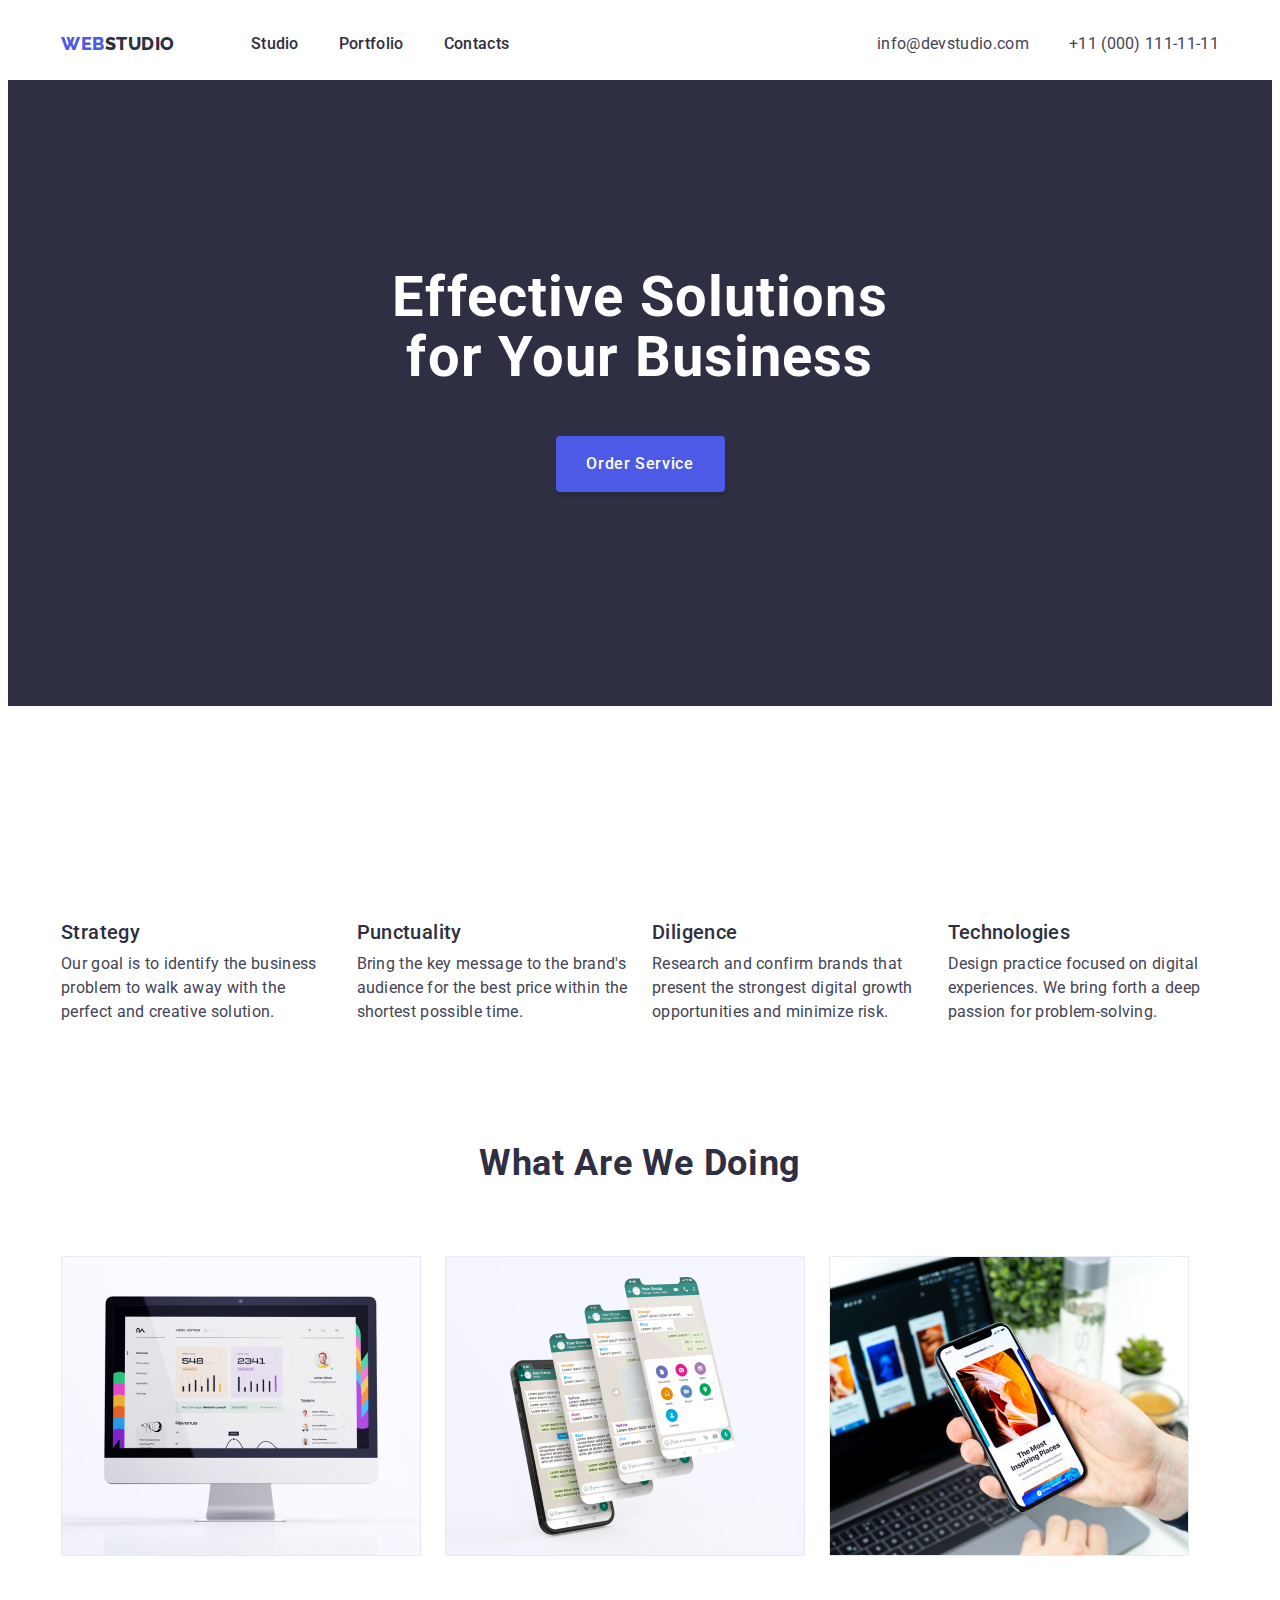
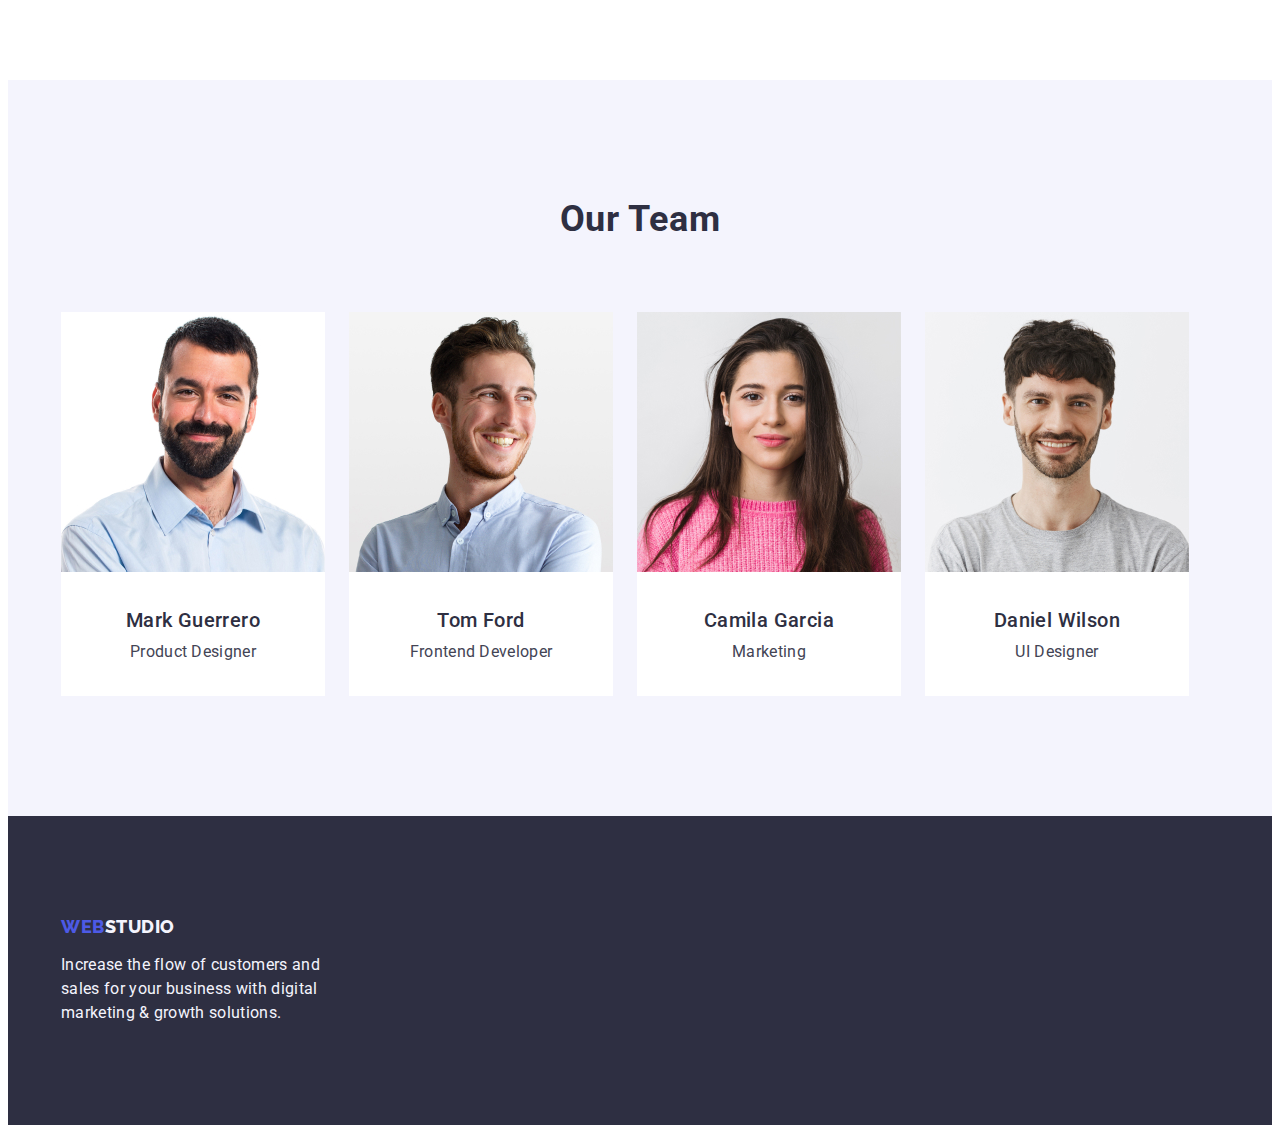
==== commit f43a8cec: "goit-markup-hw-03." ====
--- a/index.html
+++ b/index.html
@@ -11,114 +11,133 @@
         href="https://fonts.googleapis.com/css2?family=Raleway:wght@800&amp;family=Roboto:wght@400;500;700;900&amp;display=swap"
         rel="stylesheet">
     <title>Web Studio</title>
+    <link rel="stylesheet" href="https://cdnjs.cloudflare.com/ajax/libs/modern-normalize/2.0.0/modern-normalize.min.css"
+        integrity="sha512-4xo8blKMVCiXpTaLzQSLSw3KFOVPWhm/TRtuPVc4WG6kUgjH6J03IBuG7JZPkcWMxJ5huwaBpOpnwYElP/m6wg=="
+        crossorigin="anonymous" referrerpolicy="no-referrer" />
     <link rel="stylesheet" href="./css/styles.css">
 </head>
 
 <body>
     <header class="header">
-        <nav class="header-navigation list">
-            <a href="./index.html" class="header-logo link">Web<span class="logo-title">Studio</span></a>
-            <ul class="header-menu list">
-                <li class="header-menu-item list"><a class="header-menu-link link" href="./index.html">Studio</a></li>
-                <li class="header-menu-item list"><a class="header-menu-link link" href="./portfolio.html">Portfolio</a>
-                </li>
-                <li class="header-menu-item list"><a class="header-menu-link link" href="">Contacts</a></li>
-            </ul>
-        </nav>
+        <div class="container header-container">
+            <nav class="header-navigation list">
+                <a href="./index.html" class="header-logo link">Web<span class="logo-title">Studio</span></a>
+                <ul class="header-menu list">
+                    <li class="header-menu-item list"><a class="header-menu-link link" href="./index.html">Studio</a>
+                    </li>
+                    <li class="header-menu-item list"><a class="header-menu-link link"
+                            href="./portfolio.html">Portfolio</a>
+                    </li>
+                    <li class="header-menu-item list"><a class="header-menu-link link" href="">Contacts</a></li>
+                </ul>
+            </nav>
 
-        <address class="header-contacts">
-            <ul class="header-contacts-item list">
-                <li class="header-contacts-list list"><a class="header-contacts-item-link link"
-                        href="mailto:info@devstudio.com">info@devstudio.com</a></li>
-                <li class="header-contacts-list list"><a class="header-contacts-item-link link"
-                        href="tel:+110001111111">+11
-                        (000)
-                        111-11-11</a></li>
-            </ul>
+            <address class="header-contacts">
+                <ul class="header-contacts-item list">
+                    <li class="header-contacts-list list"><a class="header-contacts-item-link link"
+                            href="mailto:info@devstudio.com">info@devstudio.com</a></li>
+                    <li class="header-contacts-list list"><a class="header-contacts-item-link link"
+                            href="tel:+110001111111">+11
+                            (000)
+                            111-11-11</a></li>
+                </ul>
 
-        </address>
+            </address>
+        </div>
     </header>
     <main>
         <section class="hero">
-            <h1 class="hero-title">Effective Solutions for Your Business</h1>
-            <button type="button" class="hero-btn">Order Service</button>
+            <div class="container hero-container">
+                <h1 class="hero-title">Effective Solutions for Your Business</h1>
+                <button type="button" class="hero-btn">Order Service</button>
+            </div>
         </section>
 
-        <section class="benefits"> <!--SPISOK-->
-            <h2 class="benefits-title">Our Tasks</h2>
-            <ul class="benefits-list list">
-                <li class="benefits-item">
-                    <h3 class="benefits-subtitle">Strategy</h3>
-                    <p class="benefits-item-text">Our goal is to identify the business
-                        problem to walk away with the perfect and creative solution.</p>
-                </li>
-                <li class="benefits-item">
-                    <h3 class="benefits-subtitle">Punctuality</h3>
-                    <p class="benefits-item-text">Bring the key message to the brand's audience for the best price
-                        within the shortest possible
-                        time.</p>
-                </li>
-                <li class="benefits-item">
-                    <h3 class="benefits-subtitle">Diligence</h3>
-                    <p class="benefits-item-text">Research and confirm brands that present the strongest digital growth
-                        opportunities and minimize
-                        risk.</p>
-                </li>
-                <li class="benefits-item">
-                    <h3 class="benefits-subtitle">Technologies</h3>
-                    <p class="benefits-item-text">Design practice focused on digital experiences. We bring forth a deep
-                        passion for
-                        problem-solving.</p>
-                </li>
-            </ul>
+        <section class="benefits">
+            <div class="container">
+
+                <ul class="benefits-list list">
+                    <li class="benefits-item">
+                        <h3 class="benefits-subtitle">Strategy</h3>
+                        <p class="benefits-item-text">Our goal is to identify the business
+                            problem to walk away with the perfect and creative solution.</p>
+                    </li>
+                    <li class="benefits-item">
+                        <h3 class="benefits-subtitle">Punctuality</h3>
+                        <p class="benefits-item-text">Bring the key message to the brand's audience for the best price
+                            within the shortest possible
+                            time.</p>
+                    </li>
+                    <li class="benefits-item">
+                        <h3 class="benefits-subtitle">Diligence</h3>
+                        <p class="benefits-item-text">Research and confirm brands that present the strongest digital
+                            growth
+                            opportunities and minimize
+                            risk.</p>
+                    </li>
+                    <li class="benefits-item">
+                        <h3 class="benefits-subtitle">Technologies</h3>
+                        <p class="benefits-item-text">Design practice focused on digital experiences. We bring forth a
+                            deep
+                            passion for
+                            problem-solving.</p>
+                    </li>
+                </ul>
+            </div>
+
         </section>
 
         <section class="skill">
-            <h2 class="skill-title">What are we doing</h2>
-            <ul class="skill-list list">
-                <li class="skill-item"><img src="./images/img1.jpg" alt="computer" width="360" height="300"></li>
-                <li class="skill-item"><img src="./images/img2.jpg" alt="multiple phones" width="360" height="300"></li>
-                <li class="skill-item"><img src="./images/img3.jpg" alt="one phone" width="360" height="300"></li>
-            </ul>
+            <div class="container">
+                <h2 class="skill-title">What are we doing</h2>
+                <ul class="skill-list list">
+                    <li class="skill-item"><img src="./images/img1.jpg" alt="computer" width="360" height="300"></li>
+                    <li class="skill-item"><img src="./images/img2.jpg" alt="multiple phones" width="360" height="300">
+                    </li>
+                    <li class="skill-item"><img src="./images/img3.jpg" alt="one phone" width="360" height="300"></li>
+                </ul>
+            </div>
         </section>
 
         <section class="team">
-            <h2 class="team-title">Our Team</h2>
-            <ul class="team-list list">
-                <li class="team-item">
-                    <img src="./images/img21.jpg" alt="Mark Guerrero" width="264">
-                    <h3 class="team-subtitle">Mark Guerrero</h3>
-                    <p class="team-item-text">Product Designer</p>
-                </li>
+            <div class="container">
+                <h2 class="team-title">Our Team</h2>
+                <ul class="team-list list">
+                    <li class="team-item">
+                        <img src="./images/img21.jpg" alt="Mark Guerrero" width="264">
+                        <h3 class="team-subtitle">Mark Guerrero</h3>
+                        <p class="team-item-text">Product Designer</p>
+                    </li>
 
-                <li class="team-item">
-                    <img src="./images/img22.jpg" alt="Mark Guerrero" width="264">
-                    <h3 class="team-subtitle">Tom Ford</h3>
-                    <p class="team-item-text">Frontend Developer</p>
-                </li>
+                    <li class="team-item">
+                        <img src="./images/img22.jpg" alt="Mark Guerrero" width="264">
+                        <h3 class="team-subtitle">Tom Ford</h3>
+                        <p class="team-item-text">Frontend Developer</p>
+                    </li>
 
-                <li class="team-item">
-                    <img src="./images/img23.jpg" alt="Mark Guerrero" width="264">
-                    <h3 class="team-subtitle">Camila Garcia</h3>
-                    <p class="team-item-text">Marketing</p>
+                    <li class="team-item">
+                        <img src="./images/img23.jpg" alt="Mark Guerrero" width="264">
+                        <h3 class="team-subtitle">Camila Garcia</h3>
+                        <p class="team-item-text">Marketing</p>
 
-                </li>
+                    </li>
 
-                <li class="team-item">
-                    <img src="./images/img24.jpg" alt="Mark Guerrero" width="264">
-                    <h3 class="team-subtitle">Daniel Wilson</h3>
-                    <p class="team-item-text">UI Designer</p>
-                </li>
-            </ul>
+                    <li class="team-item">
+                        <img src="./images/img24.jpg" alt="Mark Guerrero" width="264">
+                        <h3 class="team-subtitle">Daniel Wilson</h3>
+                        <p class="team-item-text">UI Designer</p>
+                    </li>
+                </ul>
+            </div>
         </section>
     </main>
-
     <footer class="footer">
-        <a href="./index.html" class="footer-logo link">Web<span class="logo-title">Studio</span></a>
-        <p class="footer-text">Increase the flow of customers and sales for your business with digital marketing &
-            growth solutions.</p>
+        <div class="container">
+            <a href="./index.html" class="footer-logo link">Web<span class="logo-title">Studio</span></a>
+            <p class="footer-text">Increase the flow of customers and sales for your business with digital marketing &
+                growth solutions.</p>
+        </div>
     </footer>
-
 </body>
 
 </html>--- a/css/styles.css
+++ b/css/styles.css
@@ -11,6 +11,28 @@
   background-color: #ffffff;
 }
 
+p,
+h1,
+h2,
+h3,
+h4,
+h5,
+h6 {
+  margin-top: 0;
+  margin-bottom: 0;
+}
+
+a {
+  text-decoration: none;
+}
+
+ul {
+  list-style-type: none;
+  margin-top: 0;
+  margin-bottom: 0;
+  padding-left: 0;
+}
+
 .link {
   text-decoration: none;
 }
@@ -19,8 +41,36 @@
   list-style: none;
 }
 
-a {
-  text-decoration: none;
+.container {
+  width: 100%;
+  max-width: 1158px;
+  padding-left: 15px;
+  padding-right: 15px;
+  margin-left: auto;
+  margin-right: auto;
+  margin: 0 auto;
+}
+
+.header {
+  padding-top: 24px;
+  padding-bottom: 24px;
+}
+
+.header-container {
+  display: flex;
+  align-items: center;
+}
+
+.header-navigation {
+  display: flex;
+  flex-grow: 1;
+}
+
+.header-menu {
+  display: flex;
+  min-width: 261px;
+  margin-left: 76px;
+  gap: 40px;
 }
 
 .header-logo span {
@@ -34,15 +84,7 @@
   color: #2e2f42;
 }
 
-ul {
-  list-style-type: none;
-}
-
 /** --------------HEADER---------- */
-
-.header-menu {
-  list-style: none;
-}
 
 .header-logo {
   font-family: "Raleway", sans-serif;
@@ -53,6 +95,8 @@
   letter-spacing: 0.03em;
   text-transform: uppercase;
   color: #4d5ae5;
+  display: flex;
+  align-items: center;
 }
 
 .header-menu-item {
@@ -67,6 +111,7 @@
 
 .header-menu-link {
   text-decoration: none;
+  color: #2e2f42;
 }
 
 .header-menu-link:hover {
@@ -79,10 +124,14 @@
 
 .header-contacts {
   font-style: normal;
+  display: flex;
+  margin-left: auto;
 }
 
 .header-contacts-item {
   list-style: none;
+  display: flex;
+  gap: 40px;
 }
 
 .header-contacts-item-link {
@@ -106,7 +155,11 @@
 /** ---------------HERO---------- */
 
 .hero {
+  padding-bottom: 214px;
   background-color: #2e2f42;
+}
+
+.hero-container {
 }
 
 .hero-title {
@@ -116,18 +169,34 @@
   text-align: center;
   letter-spacing: 0.02em;
   color: #ffffff;
+  width: 496px;
+  margin-left: auto;
+  margin-right: auto;
+  padding-top: 188px;
+  padding-bottom: 48px;
 }
 
 .hero-btn {
+  min-width: 169px;
+  height: 56px;
   font-family: "Roboto", sans-serif;
   font-style: normal;
   font-weight: 500;
   font-size: 16px;
   line-height: 1.5;
   letter-spacing: 0.04em;
+  align-items: center;
   color: #ffffff;
   background-color: #4d5ae5;
   cursor: pointer;
+  background: #4d5ae5;
+  box-shadow: 0px 4px 4px rgba(0, 0, 0, 0.15);
+  border-radius: 4px;
+  border: none;
+  display: block;
+  margin: 0 auto;
+  margin-left: auto;
+  margin-right: auto;
 }
 
 .hero-btn:hover {
@@ -140,12 +209,29 @@
 
 /** ---------BENEFITS--------- */
 
+.benefits {
+  padding-top: 214px;
+  padding-bottom: 60px;
+}
+
+.benefits-list {
+  display: flex;
+  padding-left: 0;
+  padding-right: 0;
+  gap: 24px;
+}
+
+.benefits-item {
+  width: calc((100% - 72px) / 4);
+}
+
 .benefits-subtitle {
   font-weight: 500;
   font-size: 20px;
   line-height: 1.2;
   letter-spacing: 0.02em;
   color: #2e2f42;
+  margin-bottom: 8px;
 }
 
 .benefits-item-text {
@@ -157,6 +243,11 @@
 }
 
 /** --------SKILL---------- */
+
+.skill {
+  padding-top: 60px;
+  padding-bottom: 120px;
+}
 
 .skill-title {
   font-weight: 700;
@@ -166,15 +257,31 @@
   letter-spacing: 0.02em;
   text-transform: capitalize;
   color: #2e2f42;
+  margin: 0 auto;
+  margin-bottom: 72px;
+}
+
+.skill-list {
+  display: flex;
+  gap: 24px;
 }
 
 /** --------TEAM-------- */
 
 .team {
   background-color: #f4f4fd;
+  padding-top: 120px;
 }
 
 .team-list {
+  background-color: #f4f4fd;
+  padding-top: 72px;
+  padding-bottom: 120px;
+  display: flex;
+  gap: 24px;
+}
+
+.team-item {
   background-color: #ffffff;
 }
 
@@ -194,6 +301,11 @@
   line-height: 1.2;
   letter-spacing: 0.02em;
   color: #2e2f42;
+  text-align: center;
+  padding-top: 32px;
+  padding-bottom: 8px;
+  padding-left: auto;
+  padding-right: auto;
 }
 
 .team-item-text {
@@ -202,9 +314,21 @@
   line-height: 1.5;
   letter-spacing: 0.02em;
   color: #434455;
+  text-align: center;
+  padding-bottom: 32px;
 }
 
 /** ------------SERVICES----------- */
+
+.portfolio-item {
+  display: flex;
+  flex-direction: row;
+  justify-content: center;
+  align-items: center;
+  padding-top: 96px;
+  padding-bottom: 72px;
+  gap: 24px;
+}
 
 .portfolio-btn {
   font-family: "Roboto", sans-serif;
@@ -216,6 +340,20 @@
   color: #4d5ae5;
   background-color: #f4f4fd;
   cursor: pointer;
+  align-items: center;
+  padding: 12px 24px 12px 24px;
+  border: 1px solid #e7e9fc;
+  border-radius: 4px;
+}
+
+.prospects-item {
+  display: flex;
+  flex-wrap: wrap;
+}
+
+.prospects-list {
+  width: calc((100% - 24px) / 3);
+  border: 1px solid #e7e9fc;
 }
 
 .portfolio-btn:hover {
@@ -223,7 +361,7 @@
   background-color: #404bbf;
 }
 
-.portfolio-btn-all:focus {
+.portfolio-btn:focus {
   color: #ffffff;
   background-color: #404bbf;
 }
@@ -242,6 +380,12 @@
   line-height: 1.2;
   letter-spacing: 0.02em;
   color: #2e2f42;
+  display: flex;
+  flex-direction: column;
+  justify-content: center;
+  align-items: flex-start;
+  padding: 0px 16px;
+  gap: 8px;
 }
 
 .prospects-text {
@@ -252,12 +396,14 @@
   line-height: 1.5;
   letter-spacing: 0.02em;
   color: #434455;
+  display: flex;
 }
 
 /** --------FOOTER------- */
 
 .footer {
   background-color: #2e2f42;
+  padding-top: 100px;
 }
 
 .footer-logo span {
@@ -288,4 +434,7 @@
   line-height: 1.5;
   letter-spacing: 0.02em;
   color: #f4f4fd;
-}
+  padding-top: 16px;
+  padding-bottom: 100px;
+  max-width: 264px;
+}
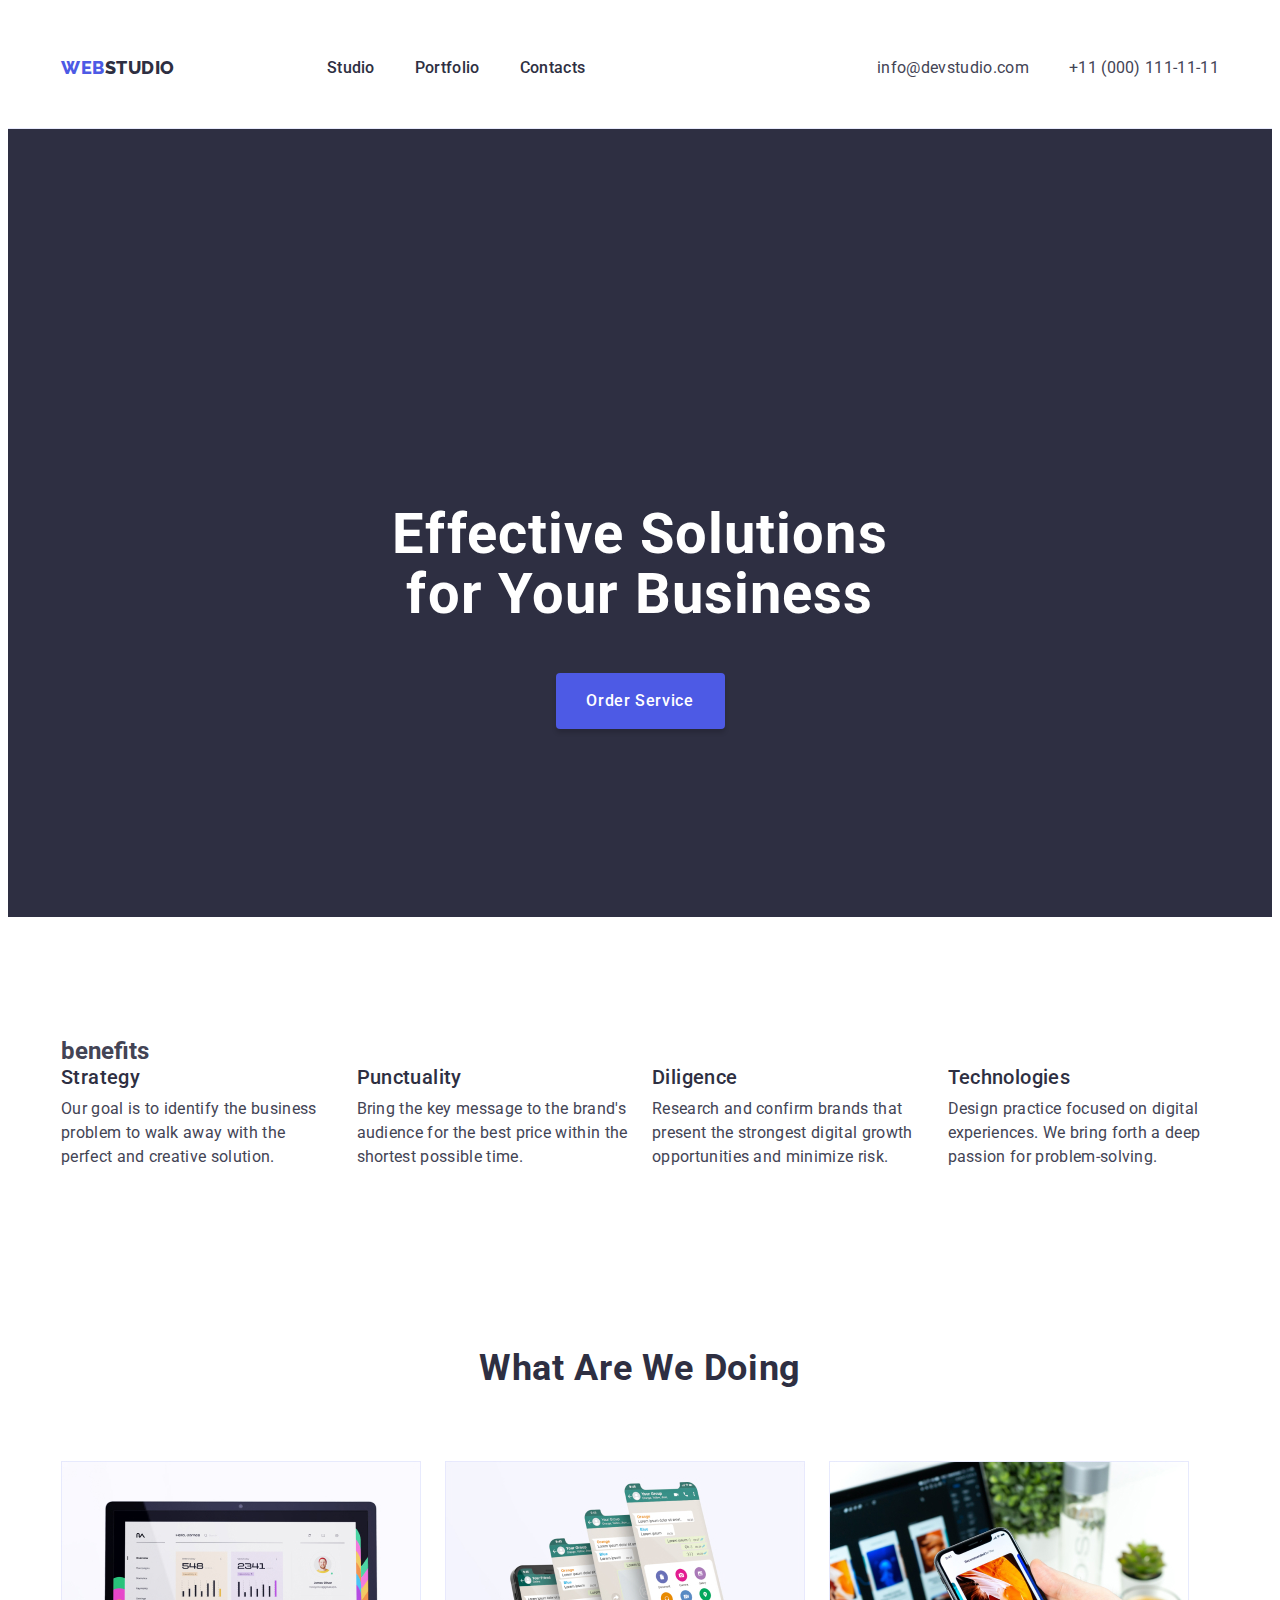
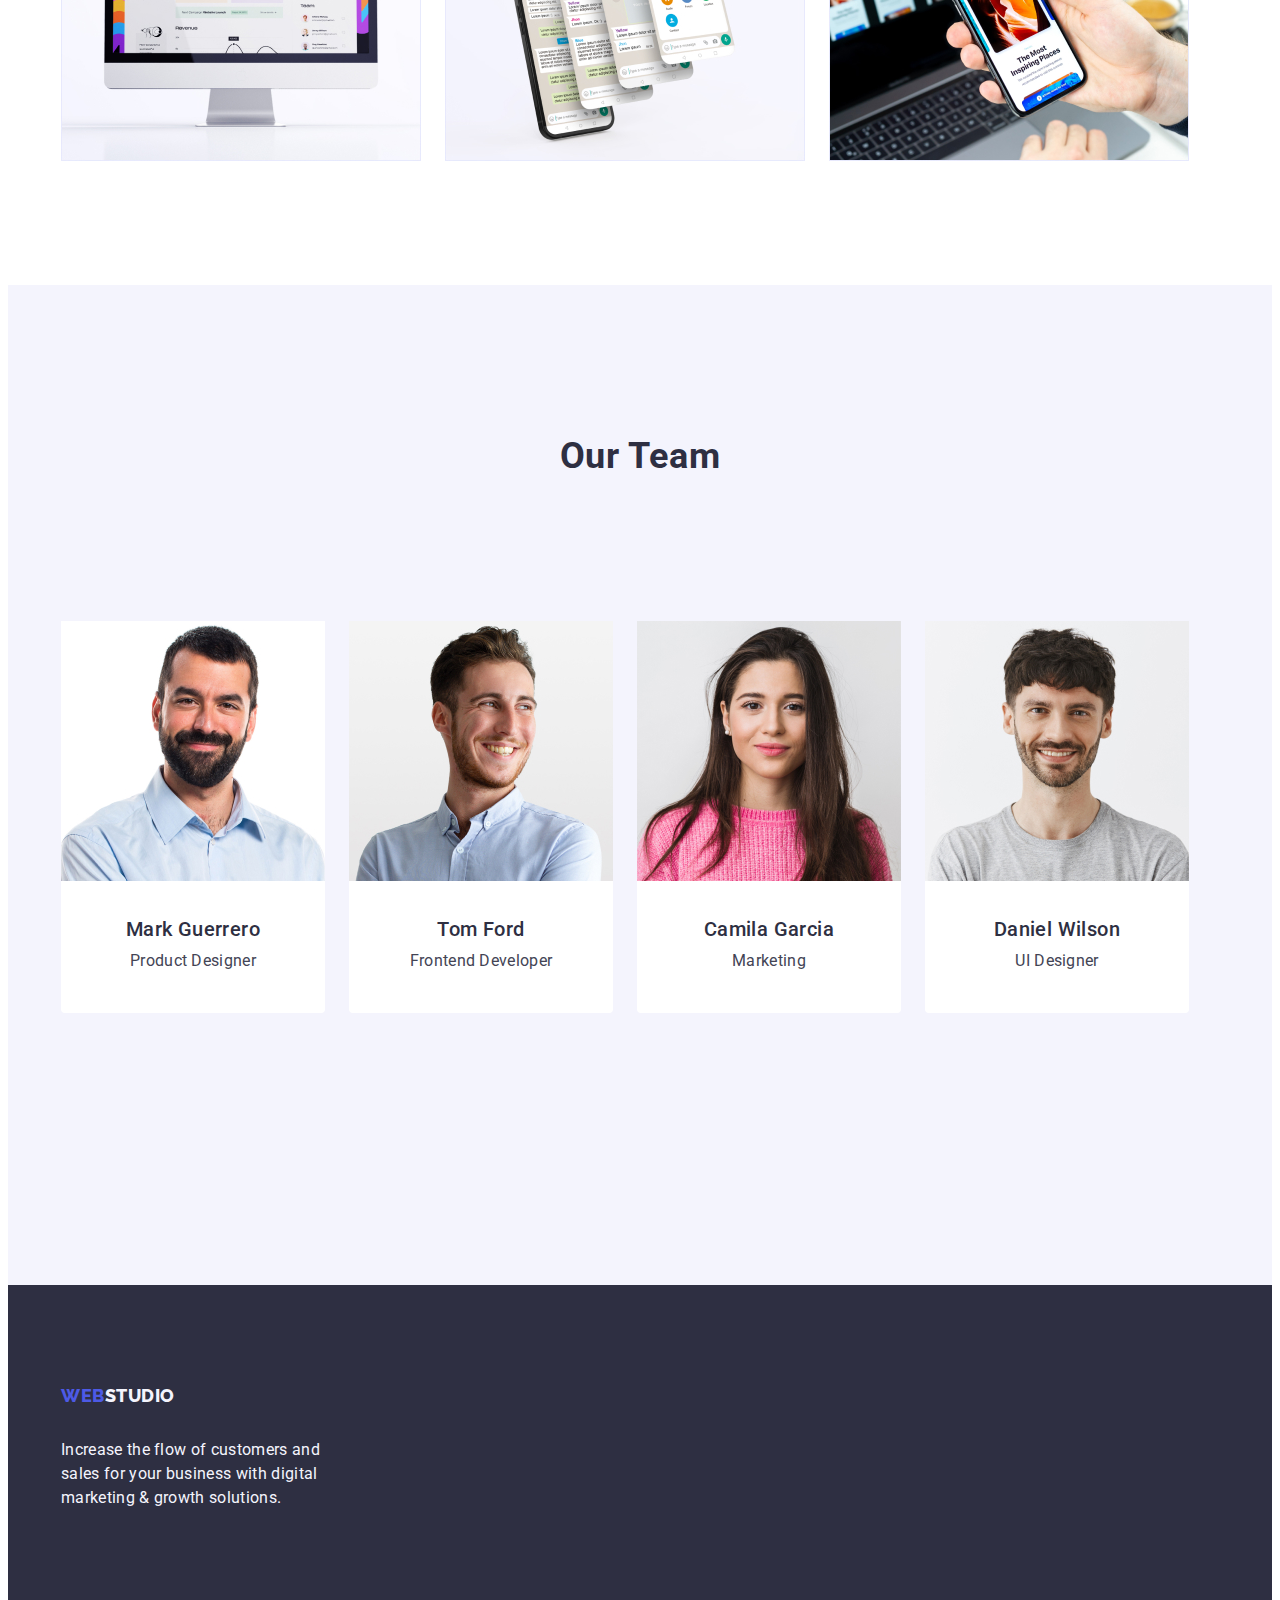
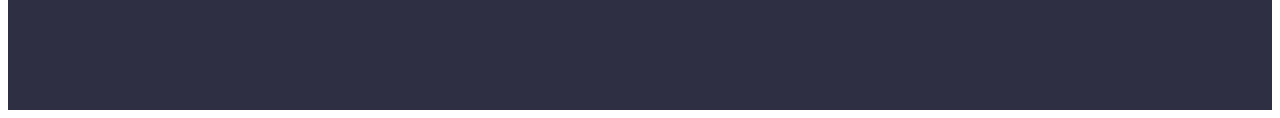
==== commit acf0d09e: "upgade 12" ====
--- a/index.html
+++ b/index.html
@@ -54,8 +54,8 @@
         </section>
 
         <section class="benefits">
-            <div class="container">
-
+            <div class="container benefits-container">
+                <h2 class="visually-hidden">benefits</h2>
                 <ul class="benefits-list list">
                     <li class="benefits-item">
                         <h3 class="benefits-subtitle">Strategy</h3>
@@ -100,7 +100,7 @@
         </section>
 
         <section class="team">
-            <div class="container">
+            <div class="container team-container">
                 <h2 class="team-title">Our Team</h2>
                 <ul class="team-list list">
                     <li class="team-item">
--- a/css/styles.css
+++ b/css/styles.css
@@ -33,6 +33,10 @@
   padding-left: 0;
 }
 
+.img {
+  display: block;
+}
+
 .link {
   text-decoration: none;
 }
@@ -54,6 +58,7 @@
 .header {
   padding-top: 24px;
   padding-bottom: 24px;
+  border-bottom: 1px solid #e7e9fc;
 }
 
 .header-container {
@@ -64,6 +69,7 @@
 .header-navigation {
   display: flex;
   flex-grow: 1;
+  align-items: center;
 }
 
 .header-menu {
@@ -83,8 +89,6 @@
   text-transform: uppercase;
   color: #2e2f42;
 }
-
-/** --------------HEADER---------- */
 
 .header-logo {
   font-family: "Raleway", sans-serif;
@@ -97,6 +101,7 @@
   color: #4d5ae5;
   display: flex;
   align-items: center;
+  margin-right: 76px;
 }
 
 .header-menu-item {
@@ -107,6 +112,8 @@
   line-height: 1.5;
   letter-spacing: 0.02em;
   color: #2e2f42;
+  padding-top: 24px;
+  padding-bottom: 24px;
 }
 
 .header-menu-link {
@@ -157,6 +164,8 @@
 .hero {
   padding-bottom: 214px;
   background-color: #2e2f42;
+  padding-top: 188px;
+  padding-bottom: 188px;
 }
 
 .hero-container {
@@ -174,6 +183,7 @@
   margin-right: auto;
   padding-top: 188px;
   padding-bottom: 48px;
+  max-width: 496px;
 }
 
 .hero-btn {
@@ -210,8 +220,14 @@
 /** ---------BENEFITS--------- */
 
 .benefits {
-  padding-top: 214px;
-  padding-bottom: 60px;
+  padding-top: 120px;
+  padding-bottom: 120px;
+}
+
+.visually-hidden {
+}
+
+.name-benefits {
 }
 
 .benefits-list {
@@ -271,6 +287,11 @@
 .team {
   background-color: #f4f4fd;
   padding-top: 120px;
+  padding-bottom: 120px;
+}
+
+.team-container {
+  padding: 32px 16px;
 }
 
 .team-list {
@@ -283,6 +304,7 @@
 
 .team-item {
   background-color: #ffffff;
+  border-radius: 0px 0px 4px 4px;
 }
 
 .team-title {
@@ -293,6 +315,7 @@
   letter-spacing: 0.02em;
   text-transform: capitalize;
   color: #2e2f42;
+  margin-bottom: 72px;
 }
 
 .team-subtitle {
@@ -316,6 +339,8 @@
   color: #434455;
   text-align: center;
   padding-bottom: 32px;
+  text-align: center;
+  margin-bottom: 8px;
 }
 
 /** ------------SERVICES----------- */
@@ -328,6 +353,7 @@
   padding-top: 96px;
   padding-bottom: 72px;
   gap: 24px;
+  margin-bottom: 72px;
 }
 
 .portfolio-btn {
@@ -341,29 +367,39 @@
   background-color: #f4f4fd;
   cursor: pointer;
   align-items: center;
-  padding: 12px 24px 12px 24px;
   border: 1px solid #e7e9fc;
   border-radius: 4px;
-}
-
-.prospects-item {
-  display: flex;
-  flex-wrap: wrap;
-}
-
-.prospects-list {
-  width: calc((100% - 24px) / 3);
-  border: 1px solid #e7e9fc;
+  padding: 12px 24px;
 }
 
 .portfolio-btn:hover {
   color: #ffffff;
   background-color: #404bbf;
+  border: 1px solid transparent;
 }
 
 .portfolio-btn:focus {
   color: #ffffff;
   background-color: #404bbf;
+  border: 1px solid transparent;
+}
+
+.portfolio-container {
+  padding: 32px 16px;
+  border: 1px solid #e7e9fc;
+  border-top: none;
+}
+
+.prospects-item {
+  display: flex;
+  flex-wrap: wrap;
+  column-gap: 24px;
+  row-gap: 48px;
+}
+
+.prospects-list {
+  border: 1px solid #e7e9fc;
+  width: calc((100% - 48px) / 3);
 }
 
 .prospects-img link {
@@ -384,8 +420,7 @@
   flex-direction: column;
   justify-content: center;
   align-items: flex-start;
-  padding: 0px 16px;
-  gap: 8px;
+  margin-bottom: 8px;
 }
 
 .prospects-text {
@@ -403,7 +438,7 @@
 
 .footer {
   background-color: #2e2f42;
-  padding-top: 100px;
+  padding: 100px 0;
 }
 
 .footer-logo span {
@@ -426,6 +461,8 @@
   letter-spacing: 0.03em;
   text-transform: uppercase;
   color: #4d5ae5;
+  display: inline-block;
+  margin-bottom: 16px;
 }
 
 .footer-text {
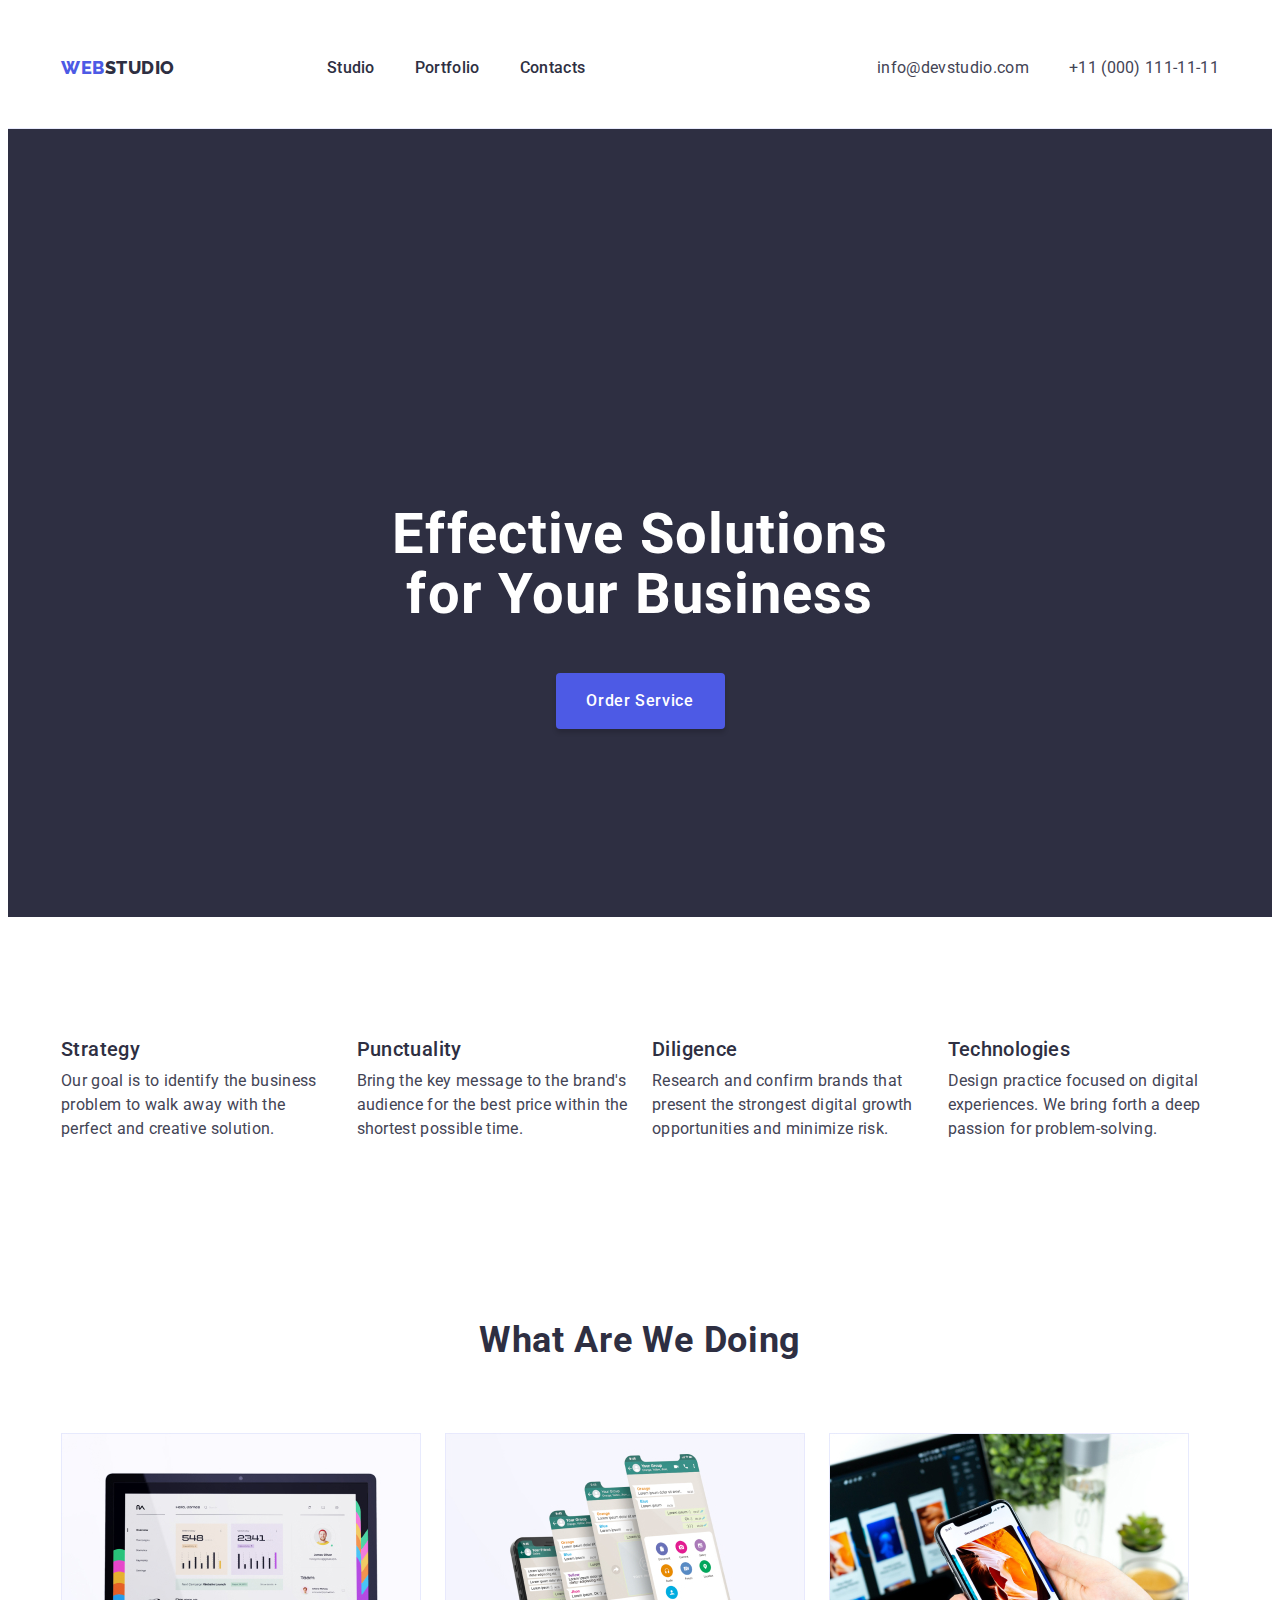
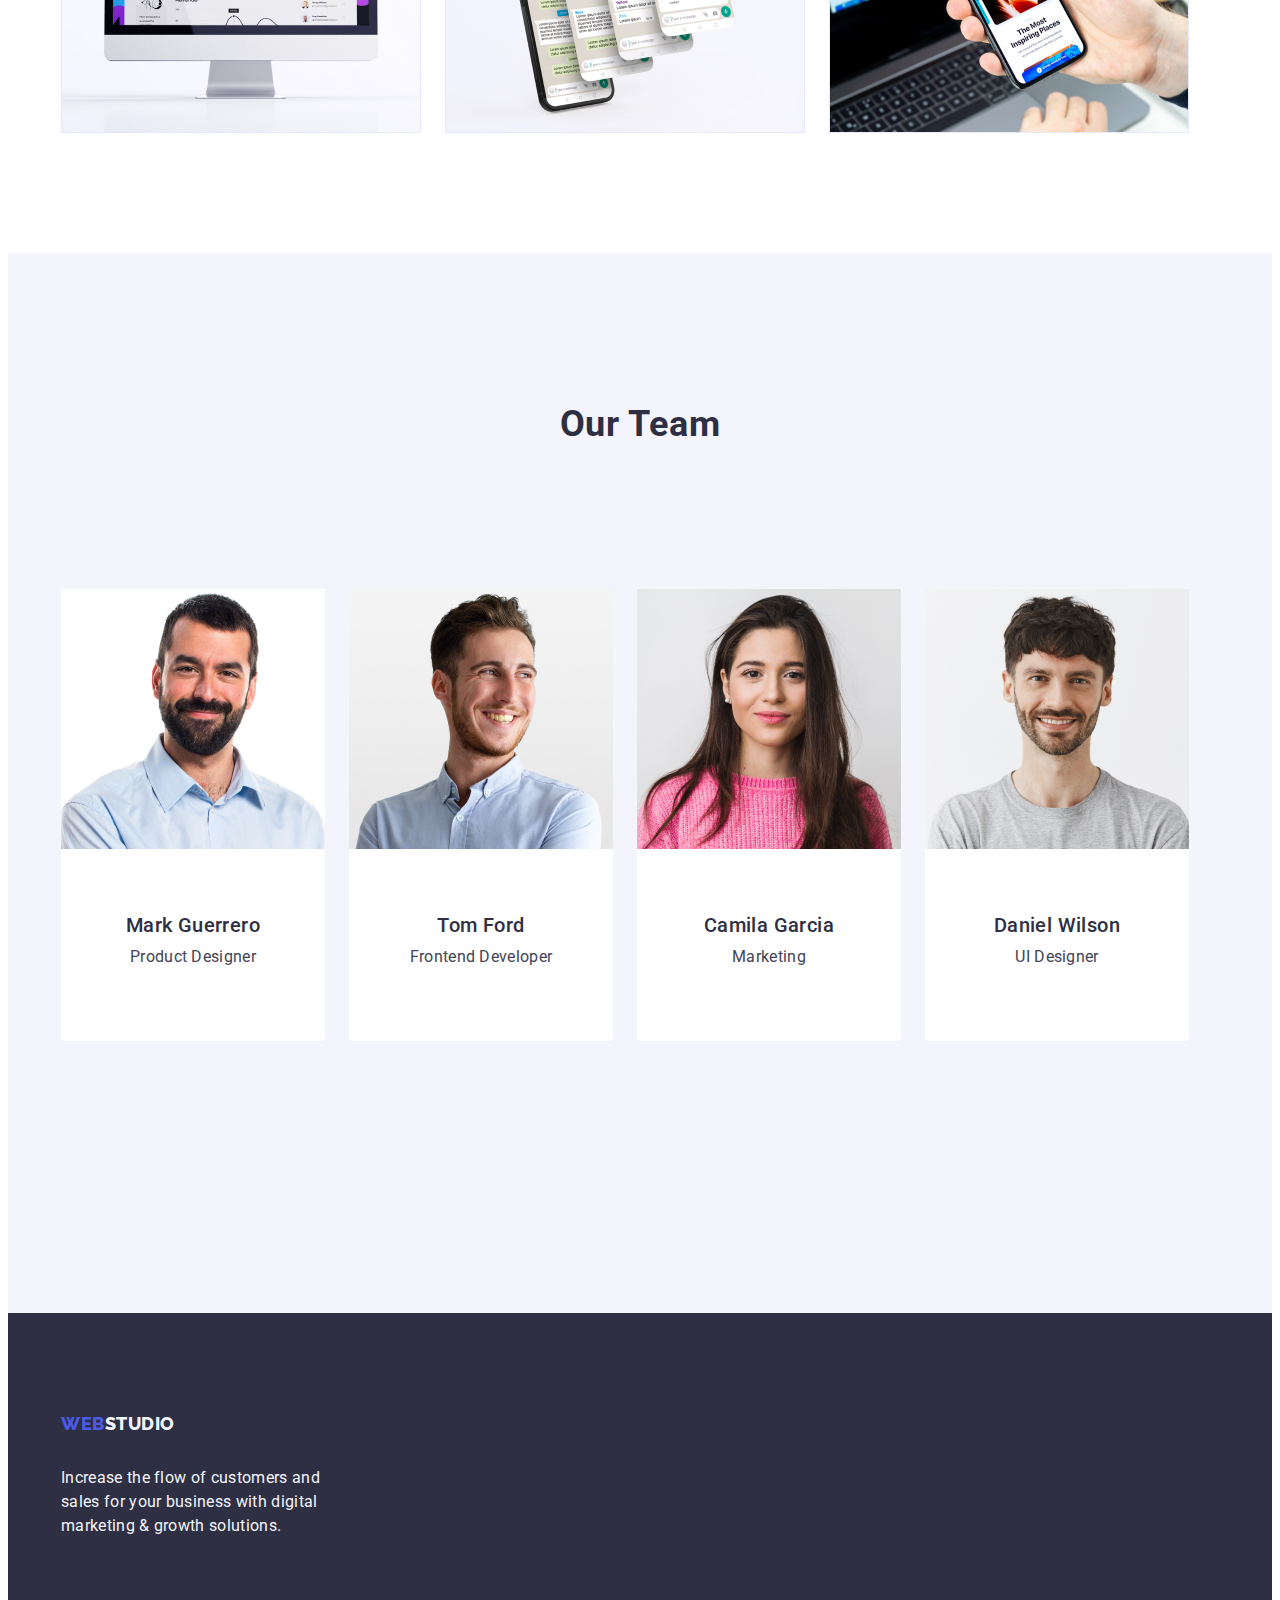
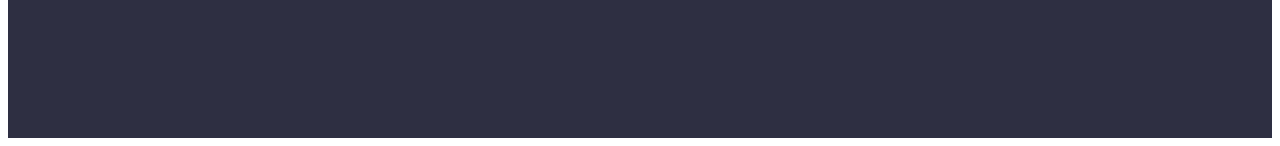
==== commit b0213189: "upgrade 3" ====
--- a/index.html
+++ b/index.html
@@ -81,6 +81,7 @@
                             deep
                             passion for
                             problem-solving.</p>
+
                     </li>
                 </ul>
             </div>
@@ -105,27 +106,35 @@
                 <ul class="team-list list">
                     <li class="team-item">
                         <img src="./images/img21.jpg" alt="Mark Guerrero" width="264">
-                        <h3 class="team-subtitle">Mark Guerrero</h3>
-                        <p class="team-item-text">Product Designer</p>
+                        <div class="subtitle-container">
+                            <h3 class="team-subtitle">Mark Guerrero</h3>
+                            <p class="team-item-text">Product Designer</p>
+                        </div>
                     </li>
 
                     <li class="team-item">
                         <img src="./images/img22.jpg" alt="Mark Guerrero" width="264">
-                        <h3 class="team-subtitle">Tom Ford</h3>
-                        <p class="team-item-text">Frontend Developer</p>
+                        <div class="subtitle-container">
+                            <h3 class="team-subtitle">Tom Ford</h3>
+                            <p class="team-item-text">Frontend Developer</p>
+                        </div>
                     </li>
 
                     <li class="team-item">
                         <img src="./images/img23.jpg" alt="Mark Guerrero" width="264">
-                        <h3 class="team-subtitle">Camila Garcia</h3>
-                        <p class="team-item-text">Marketing</p>
+                        <div class="subtitle-container">
+                            <h3 class="team-subtitle">Camila Garcia</h3>
+                            <p class="team-item-text">Marketing</p>
+                        </div>
 
                     </li>
 
                     <li class="team-item">
                         <img src="./images/img24.jpg" alt="Mark Guerrero" width="264">
-                        <h3 class="team-subtitle">Daniel Wilson</h3>
-                        <p class="team-item-text">UI Designer</p>
+                        <div class="subtitle-container">
+                            <h3 class="team-subtitle">Daniel Wilson</h3>
+                            <p class="team-item-text">UI Designer</p>
+                        </div>
                     </li>
                 </ul>
             </div>
--- a/css/styles.css
+++ b/css/styles.css
@@ -33,7 +33,7 @@
   padding-left: 0;
 }
 
-.img {
+img {
   display: block;
 }
 
@@ -59,6 +59,7 @@
   padding-top: 24px;
   padding-bottom: 24px;
   border-bottom: 1px solid #e7e9fc;
+  padding: 24px 0;
 }
 
 .header-container {
@@ -114,11 +115,13 @@
   color: #2e2f42;
   padding-top: 24px;
   padding-bottom: 24px;
+  padding: 24px 0;
 }
 
 .header-menu-link {
   text-decoration: none;
   color: #2e2f42;
+  padding: 24px 0;
 }
 
 .header-menu-link:hover {
@@ -225,6 +228,16 @@
 }
 
 .visually-hidden {
+  position: absolute;
+  width: 1px;
+  height: 1px;
+  margin: -1px;
+  border: 0;
+  padding: 0;
+  white-space: nowrap;
+  clip-path: inset(100%);
+  clip: rect(0 0 0 0);
+  overflow: hidden;
 }
 
 .name-benefits {
@@ -294,6 +307,10 @@
   padding: 32px 16px;
 }
 
+.subtitle-container {
+  padding: 32px 16px;
+}
+
 .team-list {
   background-color: #f4f4fd;
   padding-top: 72px;
@@ -344,6 +361,11 @@
 }
 
 /** ------------SERVICES----------- */
+
+.portfolio {
+  padding-top: 96px;
+  padding-bottom: 120px;
+}
 
 .portfolio-item {
   display: flex;
@@ -384,25 +406,27 @@
   border: 1px solid transparent;
 }
 
-.portfolio-container {
+.prospects-item {
+  display: flex;
+  flex-wrap: wrap;
+  column-gap: 24px;
+  row-gap: 48px;
+}
+
+.prospects-container {
   padding: 32px 16px;
   border: 1px solid #e7e9fc;
   border-top: none;
 }
-
-.prospects-item {
-  display: flex;
-  flex-wrap: wrap;
-  column-gap: 24px;
-  row-gap: 48px;
+.prospects-title {
+  margin-bottom: 8px;
 }
 
 .prospects-list {
-  border: 1px solid #e7e9fc;
   width: calc((100% - 48px) / 3);
 }
 
-.prospects-img link {
+.prospects-img link.portfolio-container {
   list-style: none;
 }
 
